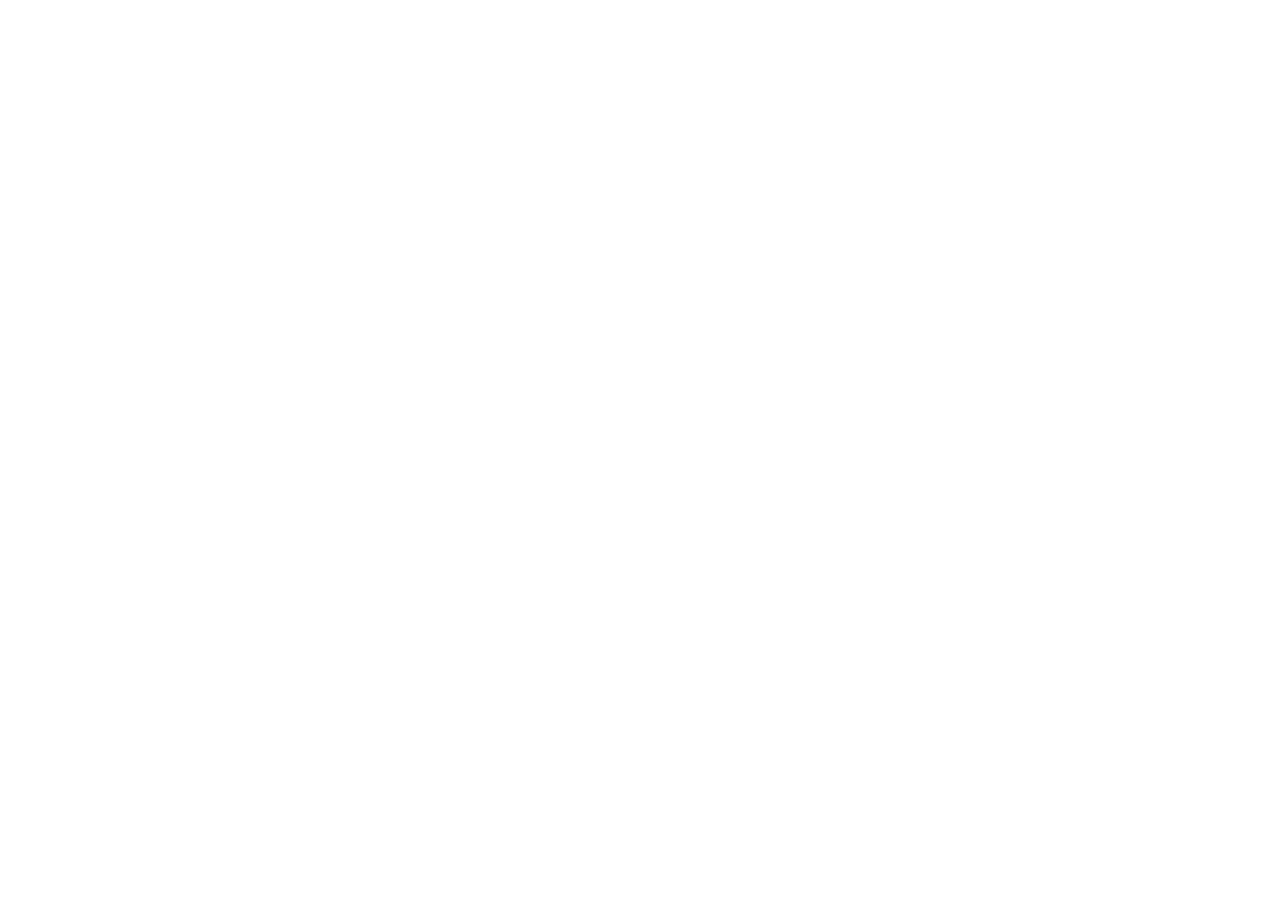
==== index.html @ c4b0c73a "start" ====
<!DOCTYPE html>
<html lang="en">
    <head>
        <meta charset="utf-8">
        <meta name="viewport" content=""width=device-width, initial-scale="1.0">
        <title> christmas list 2024 || Jonathan Robinson</title>
        <link rel ="stylesheet" href="styles.css">
</head>

<body>

</body>
</html>
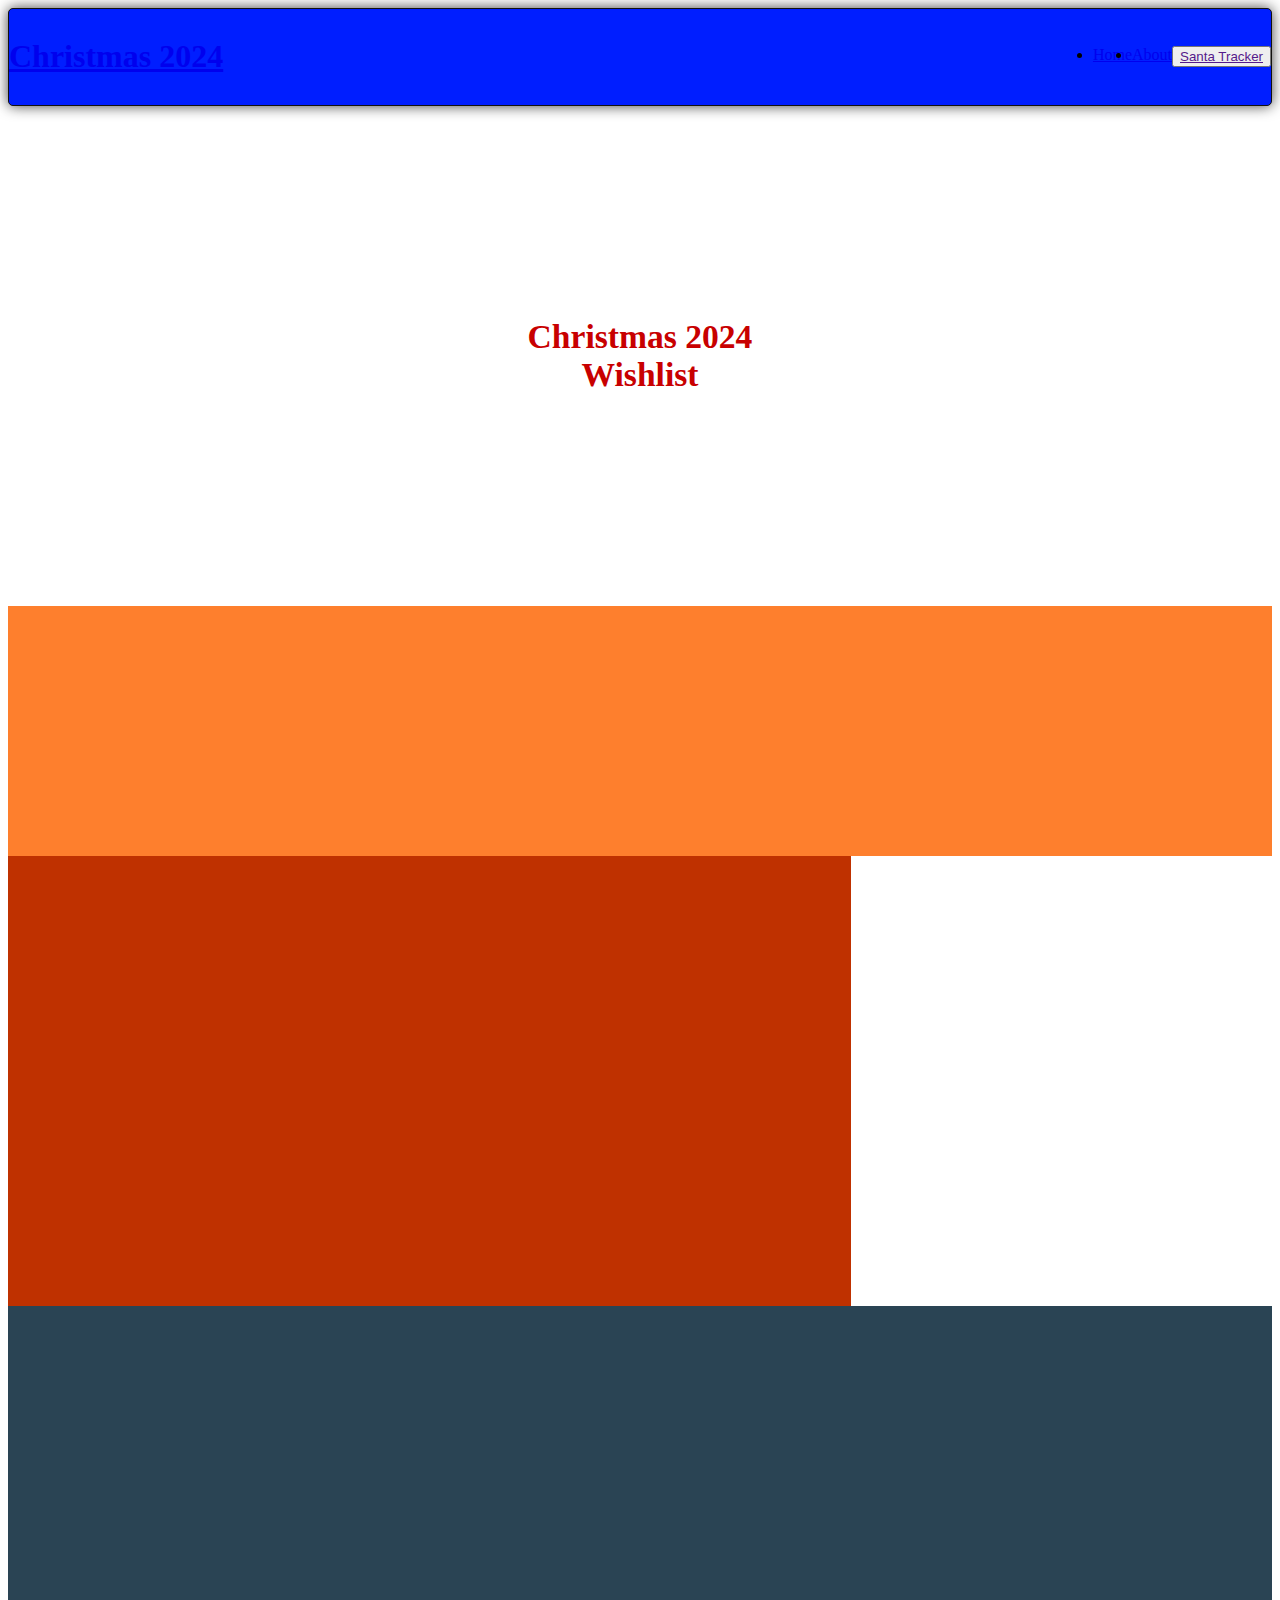
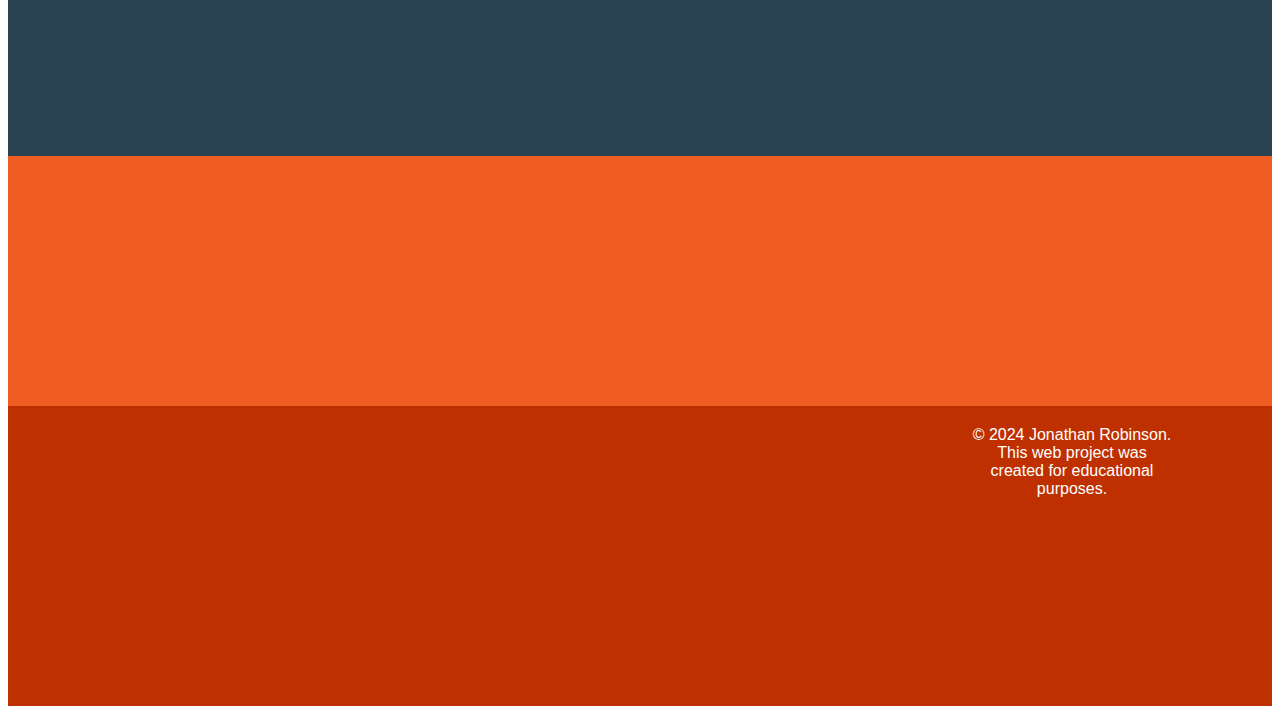
==== commit 4ebc67b9: "implementing code" ====
--- a/index.html
+++ b/index.html
@@ -3,11 +3,46 @@
     <head>
         <meta charset="utf-8">
         <meta name="viewport" content=""width=device-width, initial-scale="1.0">
-        <title> christmas list 2024 || Jonathan Robinson</title>
+        <title> Christmas List 2024 || Jonathan Robinson</title>
         <link rel ="stylesheet" href="styles.css">
-</head>
+    </head>
+    <body>
+    
+        <header class="header">
+            <h1 class="logo"><a href="#">Christmas 2024</a></h1>
+            <nav class="main-nav" id="main-nav">
+                <ul class="main-nav">
+                <li><a href="index.html"> Home</a></li>
+                <li><a href="about.html"> About</a></li>
+                <button><a href=""> Santa Tracker</a></li></button>
+                </ul>
+                </nav>
+        </header>
+       <div id="hero" class="hero">
+        <h2 class="hero-title">
+                Christmas 2024 
+                <br>
+                Wishlist
 
-<body>
-
-</body>
+        </h2>
+        </div>
+        <main class="container">
+            <div class="one"></div>
+            <div class="two">
+                
+            </div>
+            <div class="three"></div>
+            <div class="four">
+            <div class="five">
+            <div class="six"></div>
+            <div class="seven">
+            
+                </div>
+        </main>
+        <footer>
+            <div class="copy">
+                &copy; 2024 Jonathan Robinson. This web project was created for educational purposes.
+            </div>
+        </footer>
+    </body>
 </html>--- a/styles.css
+++ b/styles.css
@@ -0,0 +1,262 @@
+
+.header{
+    padding-top: .5em;
+    padding-bottom: .5em;
+    border: 1px solid #13120f;
+    background-color:#001eff;
+    box-shadow: 0px 0px 14px 0px rgb(0,0,0,0.75);
+    border-radius: 5px;
+}
+#hero{
+    background-image: url(images/2151827517.jpg);
+    background-repeat: no-repeat;
+    background-size: cover;
+    min-height:500px;
+    background-position-y: bottom;
+}
+.hero{
+    display: flex;
+    align-items: center;
+    justify-content: center;
+}
+.hero h2{
+    color:rgb(200, 0, 0);
+    text-align: center;
+
+
+}
+
+
+.two h2,
+.two p {
+    font-family: "Henny Penny", system-ui;
+  font-size:large
+
+}
+
+.block_one {
+    display:flex;
+
+}
+.two{
+    padding:10%
+}
+.four p {
+    color:#bf3100;
+    font-family: "Flavors", serif;
+  font-weight: 400;
+  font-style: normal;
+  font-size:x-large;
+  
+}
+.five p{
+    color:#13120F;
+    font-family: "Jolly Lodger", serif;
+  font-weight: 400;
+  font-style: normal;
+  font-size:xx-large;
+  background-color: #2a4454aa;
+  padding: 1%;
+  
+}
+.seven p{
+    color:#2a4454;
+    font-family: "Nosifer", serif;
+    font-weight: 400;
+    font-style: normal;
+    font-size:large;
+    padding: 1%;
+}
+/*------ Responsive images ------*/
+
+img {
+    width:100%;
+}
+/*------ end Responsive images ------*/
+/*=====================================
+        CSS GRID RULES
+=====================================*/
+.container {
+    display:grid;
+}
+
+
+.one {
+    min-height: 250px;
+    background-color: #FE7F2D;
+}
+
+.two {
+    min-height: 250px;
+    background-color: #bf3100;
+    text-align: center;
+}
+
+.three {
+    min-height: 450px;
+    background-image: url(images/2151827499.jpg);
+    background-repeat: no-repeat;
+    background-size: cover;
+    background-position-x:center ;
+    background-position-y: bottom;
+}
+
+.four {
+    min-height: 250px;
+    background-color: #13120F;
+    text-align: center;
+}
+
+.five {
+    min-height: 250px;
+    background-color: #2a4454ff;
+    background-image: url(images/freestocks-ZArDeAtxj0Q-unsplash.jpg);
+    background-repeat: no-repeat;
+    background-size: cover;
+    background-position-x: center;
+    background-position-y: center;
+    text-align: center;
+}
+
+.six {
+    min-height: 450px;
+    background-image: url(images/2151827618.jpg);
+    background-repeat: no-repeat;
+    background-size: cover;
+    background-position-x:center ;
+    background-position-y: bottom;
+}
+
+.seven {
+    min-height: 250px;
+    background-color: #F05D23;
+    text-align: center;
+}
+
+
+
+/*------ Tablet media Query ------*/
+@media screen and (min-width:769px) {
+.header,
+.main-nav{
+    display: flex;
+}
+.header{
+    flex-direction: column;
+    align-items: center;
+    .header{
+        width:80%;
+        margin: 0 auto;
+        max-width: 1150px;
+    }
+}
+}
+#hero {
+    min-height:500px;
+}
+.hero h2 {
+    font-size:2.1rem;
+}
+.container {
+    grid-template-columns: 1fr 1fr ;
+    grid-auto-rows: minmax(100px, auto);
+}
+.one {
+    grid-column: 1 / 3;
+}
+.two{
+    grid-column: 1/2
+    
+}
+.three{
+    grid-column: 2/3
+    
+     
+}
+.four{
+    grid-column: 1/3
+     
+}
+.five{
+    grid-column: 1/3
+     
+}
+.six{
+    grid-column: 1/2
+     
+     
+}
+.seven{
+    grid-column: 2/3
+    
+     
+}
+/*------ End of tablet media query ------*/
+
+
+/*------ Desktop media query ------*/
+@media screen and (min-width: 1025px){
+    .header{
+        flex-direction: row;
+        justify-content: space-between;
+    }
+}
+.container{
+    grid-template-columns:1fr 1fr 1fr;
+}
+.one {
+    grid-column: 1 / 4;
+}
+.two{
+grid-column: 1/3;
+}
+.three{
+    grid-column: 3/4;
+}
+.four{
+    grid-column: 1/4;
+}
+.five{grid-column: 1/4;
+
+}
+.six{ grid-column: 1/2;
+
+}
+.seven{ grid-column: 2/4;
+
+}
+
+/*------ End desktop media query ------*/
+
+/*------ Large display media query ------*/
+@media screen and (min-width: 1850px){
+    .header{
+        flex-direction: row;
+        justify-content: space-between;
+    }
+}
+/*------ End Large display media query ------*/
+
+footer {
+    margin-top: 0;
+    background-color: #bf3000;
+    font-family: "Nosifer", sans-serif;
+    font-weight: 400;
+    font-style: normal;
+    background-image: url(images/beth-teutschmann-ed5KySP1tfQ-unsplash.jpg);
+    background-repeat: no-repeat;
+    background-size: cover;
+    background-position-x:center;
+    background-position-y:center;
+    color:white;
+    min-height: 300px
+}
+
+.copy{
+    width: 200px;   
+    text-align: center; 
+    float: right;
+    position: relative;
+    top: 20px;
+    right: 100px;
+}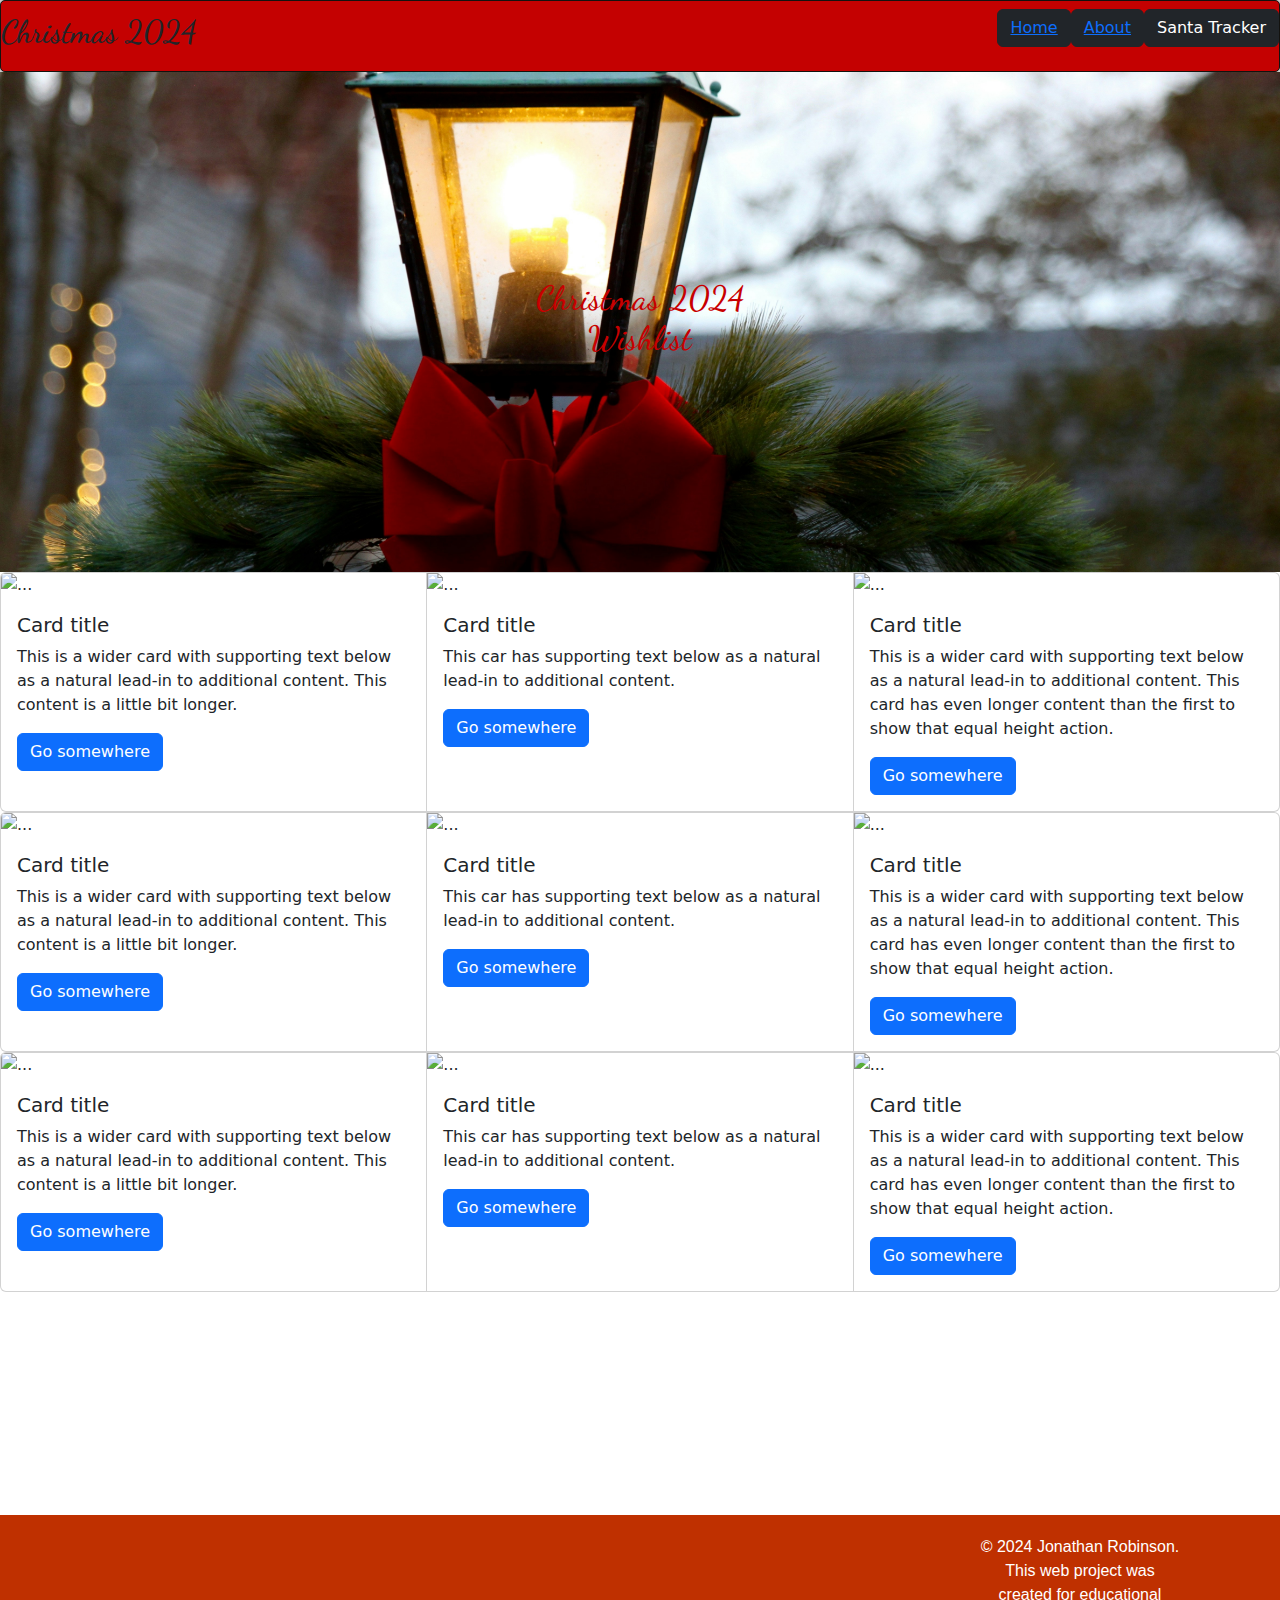
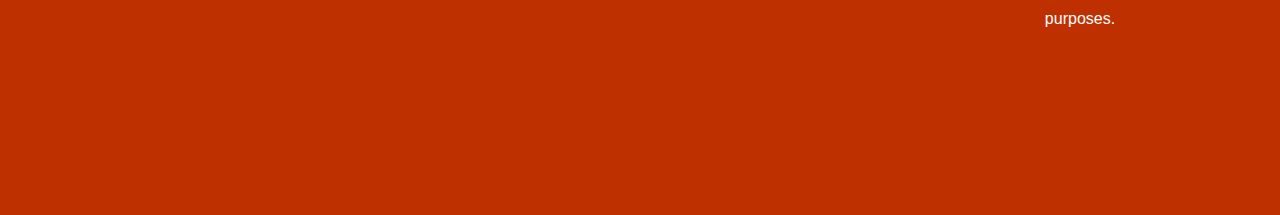
==== commit 5401992d: "CHRISTMAS" ====
--- a/index.html
+++ b/index.html
@@ -3,18 +3,23 @@
     <head>
         <meta charset="utf-8">
         <meta name="viewport" content=""width=device-width, initial-scale="1.0">
+        <!--bootstrap css-->
+        <link href="https://cdn.jsdelivr.net/npm/bootstrap@5.3.3/dist/css/bootstrap.min.css" rel="stylesheet" integrity="sha384-QWTKZyjpPEjISv5WaRU9OFeRpok6YctnYmDr5pNlyT2bRjXh0JMhjY6hW+ALEwIH" crossorigin="anonymous">
+        <!--bootstrap javasript-->
+        <script src="https://cdn.jsdelivr.net/npm/bootstrap@5.3.3/dist/js/bootstrap.bundle.min.js" integrity="sha384-YvpcrYf0tY3lHB60NNkmXc5s9fDVZLESaAA55NDzOxhy9GkcIdslK1eN7N6jIeHz" crossorigin="anonymous"></script>
+        <!--custom CSS-->
+        <link rel="stylesheet" href="styles.css">
         <title> Christmas List 2024 || Jonathan Robinson</title>
         <link rel ="stylesheet" href="styles.css">
     </head>
     <body>
-    
         <header class="header">
-            <h1 class="logo"><a href="#">Christmas 2024</a></h1>
+            <h1 class="logo">Christmas 2024</h1>
             <nav class="main-nav" id="main-nav">
-                <ul class="main-nav">
-                <li><a href="index.html"> Home</a></li>
-                <li><a href="about.html"> About</a></li>
-                <button><a href=""> Santa Tracker</a></li></button>
+                <ul class="main-nav" id="padding">
+                <button class="btn btn-dark"><a href="index.html"> Home</a></button>
+                <button class="btn btn-dark"><a href="about.html"> About</button></a>
+                 <button class="btn btn-dark"> Santa Tracker</button>
                 </ul>
                 </nav>
         </header>
@@ -26,6 +31,84 @@
 
         </h2>
         </div>
+        <div class="card-group">
+            <div class="card">
+              <img src="xmasbellawide.jpg" class="card-img-top" alt="...">
+              <div class="card-body">
+                <h5 class="card-title lobster">Card title</h5>
+                <p class="card-text cinzel">This is a wider card with supporting text below as a natural lead-in to additional content. This content is a little bit longer.</p>
+                <p class="card-text"><small class="text-body-secondary"><a href="items/item4.html" class="btn btn-primary">Go somewhere</a></small></p>
+              </div>
+            </div>
+            <div class="card">
+              <img src="xmasbellawide.jpg" class="card-img-top" alt="...">
+              <div class="card-body">
+                <h5 class="card-title lobster">Card title</h5>
+                <p class="card-text cinzel">This car has supporting text below as a natural lead-in to additional content.</p>
+                <p class="card-text"><small class="text-body-secondary"><a href="items/item5.html" class="btn btn-primary">Go somewhere</a></small></p>
+              </div>
+            </div>
+            <div class="card">
+              <img src="xmasbellawide.jpg" class="card-img-top" alt="...">
+              <div class="card-body">
+                <h5 class="card-title lobster">Card title</h5>
+                <p class="card-text cinzel">This is a wider card with supporting text below as a natural lead-in to additional content. This card has even longer content than the first to show that equal height action.</p>
+                <p class="card-text"><small class="text-body-secondary"><a href="items/item6.html" class="btn btn-primary">Go somewhere</a></small></p>
+              </div>
+            </div>
+          </div>
+          <div class="card-group">
+            <div class="card">
+              <img src="xmasbellawide.jpg" class="card-img-top" alt="...">
+              <div class="card-body">
+                <h5 class="card-title lobster">Card title</h5>
+                <p class="card-text cinzel">This is a wider card with supporting text below as a natural lead-in to additional content. This content is a little bit longer.</p>
+                <p class="card-text"><small class="text-body-secondary"><a href="items/item4.html" class="btn btn-primary">Go somewhere</a></small></p>
+              </div>
+            </div>
+            <div class="card">
+              <img src="xmasbellawide.jpg" class="card-img-top" alt="...">
+              <div class="card-body">
+                <h5 class="card-title lobster">Card title</h5>
+                <p class="card-text cinzel">This car has supporting text below as a natural lead-in to additional content.</p>
+                <p class="card-text"><small class="text-body-secondary"><a href="items/item5.html" class="btn btn-primary">Go somewhere</a></small></p>
+              </div>
+            </div>
+            <div class="card">
+              <img src="xmasbellawide.jpg" class="card-img-top" alt="...">
+              <div class="card-body">
+                <h5 class="card-title lobster">Card title</h5>
+                <p class="card-text cinzel">This is a wider card with supporting text below as a natural lead-in to additional content. This card has even longer content than the first to show that equal height action.</p>
+                <p class="card-text"><small class="text-body-secondary"><a href="items/item6.html" class="btn btn-primary">Go somewhere</a></small></p>
+              </div>
+            </div>
+          </div>
+          <div class="card-group">
+            <div class="card">
+              <img src="xmasbellawide.jpg" class="card-img-top" alt="...">
+              <div class="card-body">
+                <h5 class="card-title lobster">Card title</h5>
+                <p class="card-text cinzel">This is a wider card with supporting text below as a natural lead-in to additional content. This content is a little bit longer.</p>
+                <p class="card-text"><small class="text-body-secondary"><a href="items/item4.html" class="btn btn-primary">Go somewhere</a></small></p>
+              </div>
+            </div>
+            <div class="card">
+              <img src="xmasbellawide.jpg" class="card-img-top" alt="...">
+              <div class="card-body">
+                <h5 class="card-title lobster">Card title</h5>
+                <p class="card-text cinzel">This car has supporting text below as a natural lead-in to additional content.</p>
+                <p class="card-text"><small class="text-body-secondary"><a href="items/item5.html" class="btn btn-primary">Go somewhere</a></small></p>
+              </div>
+            </div>
+            <div class="card">
+              <img src="xmasbellawide.jpg" class="card-img-top" alt="...">
+              <div class="card-body">
+                <h5 class="card-title lobster">Card title</h5>
+                <p class="card-text cinzel">This is a wider card with supporting text below as a natural lead-in to additional content. This card has even longer content than the first to show that equal height action.</p>
+                <p class="card-text"><small class="text-body-secondary"><a href="items/item6.html" class="btn btn-primary">Go somewhere</a></small></p>
+              </div>
+            </div>
+          </div>
         <main class="container">
             <div class="one"></div>
             <div class="two">
@@ -43,6 +126,7 @@
             <div class="copy">
                 &copy; 2024 Jonathan Robinson. This web project was created for educational purposes.
             </div>
+            
         </footer>
     </body>
 </html>--- a/styles.css
+++ b/styles.css
@@ -1,18 +1,28 @@
+@import url('https://fonts.googleapis.com/css2?family=Dancing+Script:wght@500&display=swap');
 
+/******** fonts ********/ 
+.logo{
+    font-family: "Dancing Script", cursive;
+  font-optical-sizing: auto;
+  font-weight: 500;
+  font-style: normal;
+  font-size: xx-large;
+}
 .header{
     padding-top: .5em;
     padding-bottom: .5em;
     border: 1px solid #13120f;
-    background-color:#001eff;
+    background-color:#c40101;
     box-shadow: 0px 0px 14px 0px rgb(0,0,0,0.75);
     border-radius: 5px;
 }
 #hero{
-    background-image: url(images/2151827517.jpg);
+    background-image: url(images/josh-harrison-jY_fTS7ZE98-unsplash.jpg);
     background-repeat: no-repeat;
     background-size: cover;
     min-height:500px;
-    background-position-y: bottom;
+    background-position-y: center;
+    background-position-x: center;
 }
 .hero{
     display: flex;
@@ -23,7 +33,16 @@
     color:rgb(200, 0, 0);
     text-align: center;
 
-
+button{
+    padding:200px;
+}
+}
+.hero-title {
+    font-family: "Dancing Script", cursive;
+  font-optical-sizing: auto;
+  font-weight: 500;
+  font-style: normal;
+  font-size: larger;
 }
 
 
@@ -76,62 +95,6 @@
 /*=====================================
         CSS GRID RULES
 =====================================*/
-.container {
-    display:grid;
-}
-
-
-.one {
-    min-height: 250px;
-    background-color: #FE7F2D;
-}
-
-.two {
-    min-height: 250px;
-    background-color: #bf3100;
-    text-align: center;
-}
-
-.three {
-    min-height: 450px;
-    background-image: url(images/2151827499.jpg);
-    background-repeat: no-repeat;
-    background-size: cover;
-    background-position-x:center ;
-    background-position-y: bottom;
-}
-
-.four {
-    min-height: 250px;
-    background-color: #13120F;
-    text-align: center;
-}
-
-.five {
-    min-height: 250px;
-    background-color: #2a4454ff;
-    background-image: url(images/freestocks-ZArDeAtxj0Q-unsplash.jpg);
-    background-repeat: no-repeat;
-    background-size: cover;
-    background-position-x: center;
-    background-position-y: center;
-    text-align: center;
-}
-
-.six {
-    min-height: 450px;
-    background-image: url(images/2151827618.jpg);
-    background-repeat: no-repeat;
-    background-size: cover;
-    background-position-x:center ;
-    background-position-y: bottom;
-}
-
-.seven {
-    min-height: 250px;
-    background-color: #F05D23;
-    text-align: center;
-}
 
 
 
@@ -161,36 +124,7 @@
     grid-template-columns: 1fr 1fr ;
     grid-auto-rows: minmax(100px, auto);
 }
-.one {
-    grid-column: 1 / 3;
-}
-.two{
-    grid-column: 1/2
-    
-}
-.three{
-    grid-column: 2/3
-    
-     
-}
-.four{
-    grid-column: 1/3
-     
-}
-.five{
-    grid-column: 1/3
-     
-}
-.six{
-    grid-column: 1/2
-     
-     
-}
-.seven{
-    grid-column: 2/3
-    
-     
-}
+
 /*------ End of tablet media query ------*/
 
 
@@ -203,27 +137,6 @@
 }
 .container{
     grid-template-columns:1fr 1fr 1fr;
-}
-.one {
-    grid-column: 1 / 4;
-}
-.two{
-grid-column: 1/3;
-}
-.three{
-    grid-column: 3/4;
-}
-.four{
-    grid-column: 1/4;
-}
-.five{grid-column: 1/4;
-
-}
-.six{ grid-column: 1/2;
-
-}
-.seven{ grid-column: 2/4;
-
 }
 
 /*------ End desktop media query ------*/
--- a/styles.css
+++ b/styles.css
@@ -1,18 +1,28 @@
+@import url('https://fonts.googleapis.com/css2?family=Dancing+Script:wght@500&display=swap');
 
+/******** fonts ********/ 
+.logo{
+    font-family: "Dancing Script", cursive;
+  font-optical-sizing: auto;
+  font-weight: 500;
+  font-style: normal;
+  font-size: xx-large;
+}
 .header{
     padding-top: .5em;
     padding-bottom: .5em;
     border: 1px solid #13120f;
-    background-color:#001eff;
+    background-color:#c40101;
     box-shadow: 0px 0px 14px 0px rgb(0,0,0,0.75);
     border-radius: 5px;
 }
 #hero{
-    background-image: url(images/2151827517.jpg);
+    background-image: url(images/josh-harrison-jY_fTS7ZE98-unsplash.jpg);
     background-repeat: no-repeat;
     background-size: cover;
     min-height:500px;
-    background-position-y: bottom;
+    background-position-y: center;
+    background-position-x: center;
 }
 .hero{
     display: flex;
@@ -23,7 +33,16 @@
     color:rgb(200, 0, 0);
     text-align: center;
 
-
+button{
+    padding:200px;
+}
+}
+.hero-title {
+    font-family: "Dancing Script", cursive;
+  font-optical-sizing: auto;
+  font-weight: 500;
+  font-style: normal;
+  font-size: larger;
 }
 
 
@@ -76,62 +95,6 @@
 /*=====================================
         CSS GRID RULES
 =====================================*/
-.container {
-    display:grid;
-}
-
-
-.one {
-    min-height: 250px;
-    background-color: #FE7F2D;
-}
-
-.two {
-    min-height: 250px;
-    background-color: #bf3100;
-    text-align: center;
-}
-
-.three {
-    min-height: 450px;
-    background-image: url(images/2151827499.jpg);
-    background-repeat: no-repeat;
-    background-size: cover;
-    background-position-x:center ;
-    background-position-y: bottom;
-}
-
-.four {
-    min-height: 250px;
-    background-color: #13120F;
-    text-align: center;
-}
-
-.five {
-    min-height: 250px;
-    background-color: #2a4454ff;
-    background-image: url(images/freestocks-ZArDeAtxj0Q-unsplash.jpg);
-    background-repeat: no-repeat;
-    background-size: cover;
-    background-position-x: center;
-    background-position-y: center;
-    text-align: center;
-}
-
-.six {
-    min-height: 450px;
-    background-image: url(images/2151827618.jpg);
-    background-repeat: no-repeat;
-    background-size: cover;
-    background-position-x:center ;
-    background-position-y: bottom;
-}
-
-.seven {
-    min-height: 250px;
-    background-color: #F05D23;
-    text-align: center;
-}
 
 
 
@@ -161,36 +124,7 @@
     grid-template-columns: 1fr 1fr ;
     grid-auto-rows: minmax(100px, auto);
 }
-.one {
-    grid-column: 1 / 3;
-}
-.two{
-    grid-column: 1/2
-    
-}
-.three{
-    grid-column: 2/3
-    
-     
-}
-.four{
-    grid-column: 1/3
-     
-}
-.five{
-    grid-column: 1/3
-     
-}
-.six{
-    grid-column: 1/2
-     
-     
-}
-.seven{
-    grid-column: 2/3
-    
-     
-}
+
 /*------ End of tablet media query ------*/
 
 
@@ -203,27 +137,6 @@
 }
 .container{
     grid-template-columns:1fr 1fr 1fr;
-}
-.one {
-    grid-column: 1 / 4;
-}
-.two{
-grid-column: 1/3;
-}
-.three{
-    grid-column: 3/4;
-}
-.four{
-    grid-column: 1/4;
-}
-.five{grid-column: 1/4;
-
-}
-.six{ grid-column: 1/2;
-
-}
-.seven{ grid-column: 2/4;
-
 }
 
 /*------ End desktop media query ------*/
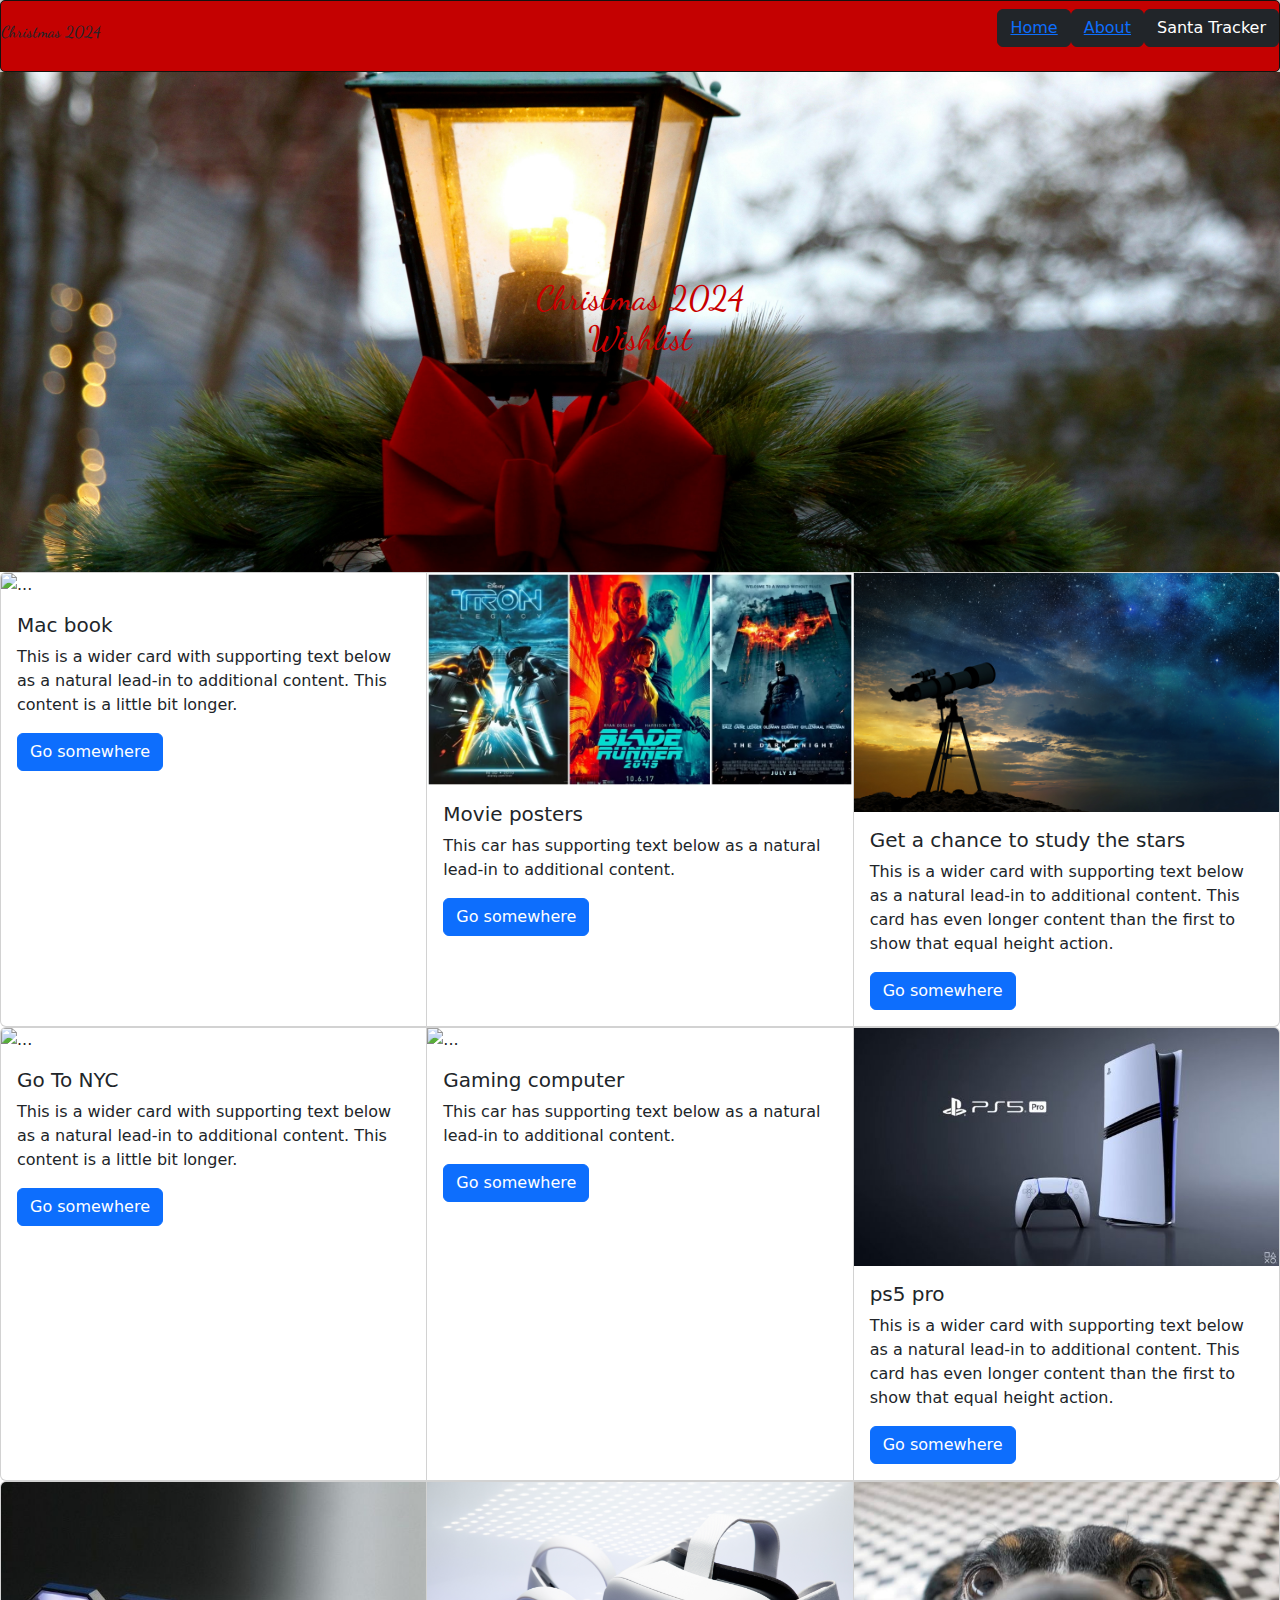
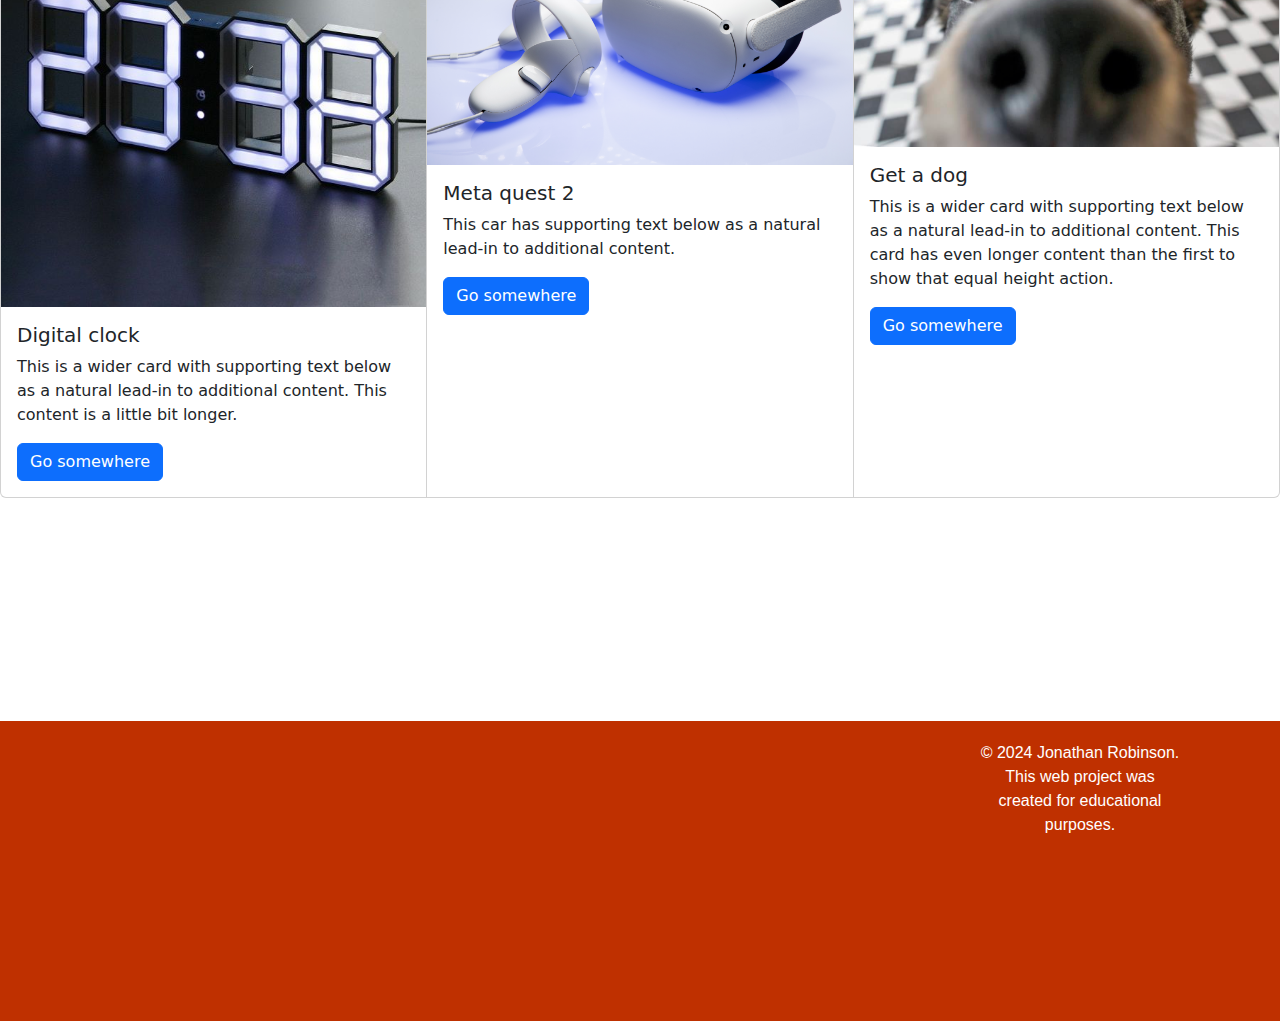
==== commit 4eaffa52: "pics" ====
--- a/index.html
+++ b/index.html
@@ -35,23 +35,23 @@
             <div class="card">
               <img src="xmasbellawide.jpg" class="card-img-top" alt="...">
               <div class="card-body">
-                <h5 class="card-title lobster">Card title</h5>
+                <h5 class="card-title lobster">Mac book</h5>
                 <p class="card-text cinzel">This is a wider card with supporting text below as a natural lead-in to additional content. This content is a little bit longer.</p>
                 <p class="card-text"><small class="text-body-secondary"><a href="items/item4.html" class="btn btn-primary">Go somewhere</a></small></p>
               </div>
             </div>
             <div class="card">
-              <img src="xmasbellawide.jpg" class="card-img-top" alt="...">
+              <img src="images/8-Blue-and-Orange-Movie-Posters.avif" class="card-img-top" alt="...">
               <div class="card-body">
-                <h5 class="card-title lobster">Card title</h5>
+                <h5 class="card-title lobster">Movie posters</h5>
                 <p class="card-text cinzel">This car has supporting text below as a natural lead-in to additional content.</p>
                 <p class="card-text"><small class="text-body-secondary"><a href="items/item5.html" class="btn btn-primary">Go somewhere</a></small></p>
               </div>
             </div>
             <div class="card">
-              <img src="xmasbellawide.jpg" class="card-img-top" alt="...">
+              <img src="images/ground-based-telescope.png" class="card-img-top" alt="...">
               <div class="card-body">
-                <h5 class="card-title lobster">Card title</h5>
+                <h5 class="card-title lobster">Get a chance to study the stars</h5>
                 <p class="card-text cinzel">This is a wider card with supporting text below as a natural lead-in to additional content. This card has even longer content than the first to show that equal height action.</p>
                 <p class="card-text"><small class="text-body-secondary"><a href="items/item6.html" class="btn btn-primary">Go somewhere</a></small></p>
               </div>
@@ -61,7 +61,7 @@
             <div class="card">
               <img src="xmasbellawide.jpg" class="card-img-top" alt="...">
               <div class="card-body">
-                <h5 class="card-title lobster">Card title</h5>
+                <h5 class="card-title lobster">Go To NYC</h5>
                 <p class="card-text cinzel">This is a wider card with supporting text below as a natural lead-in to additional content. This content is a little bit longer.</p>
                 <p class="card-text"><small class="text-body-secondary"><a href="items/item4.html" class="btn btn-primary">Go somewhere</a></small></p>
               </div>
@@ -69,15 +69,15 @@
             <div class="card">
               <img src="xmasbellawide.jpg" class="card-img-top" alt="...">
               <div class="card-body">
-                <h5 class="card-title lobster">Card title</h5>
+                <h5 class="card-title lobster">Gaming computer</h5>
                 <p class="card-text cinzel">This car has supporting text below as a natural lead-in to additional content.</p>
                 <p class="card-text"><small class="text-body-secondary"><a href="items/item5.html" class="btn btn-primary">Go somewhere</a></small></p>
               </div>
             </div>
             <div class="card">
-              <img src="xmasbellawide.jpg" class="card-img-top" alt="...">
+              <img src="images/playstation5pro_4338993.jpg" class="card-img-top" alt="...">
               <div class="card-body">
-                <h5 class="card-title lobster">Card title</h5>
+                <h5 class="card-title lobster">ps5 pro</h5>
                 <p class="card-text cinzel">This is a wider card with supporting text below as a natural lead-in to additional content. This card has even longer content than the first to show that equal height action.</p>
                 <p class="card-text"><small class="text-body-secondary"><a href="items/item6.html" class="btn btn-primary">Go somewhere</a></small></p>
               </div>
@@ -85,25 +85,25 @@
           </div>
           <div class="card-group">
             <div class="card">
-              <img src="xmasbellawide.jpg" class="card-img-top" alt="...">
+              <img src="images/ce69d1d0ba348318a512e2fccb8c7d8e.jpg" class="card-img-top" alt="...">
               <div class="card-body">
-                <h5 class="card-title lobster">Card title</h5>
+                <h5 class="card-title lobster">Digital clock</h5>
                 <p class="card-text cinzel">This is a wider card with supporting text below as a natural lead-in to additional content. This content is a little bit longer.</p>
                 <p class="card-text"><small class="text-body-secondary"><a href="items/item4.html" class="btn btn-primary">Go somewhere</a></small></p>
               </div>
             </div>
             <div class="card">
-              <img src="xmasbellawide.jpg" class="card-img-top" alt="...">
+              <img src="images/hcWa2MEHXzX6JDqjxdCQda.jpg">
               <div class="card-body">
-                <h5 class="card-title lobster">Card title</h5>
+                <h5 class="card-title lobster">Meta quest 2</h5>
                 <p class="card-text cinzel">This car has supporting text below as a natural lead-in to additional content.</p>
                 <p class="card-text"><small class="text-body-secondary"><a href="items/item5.html" class="btn btn-primary">Go somewhere</a></small></p>
               </div>
             </div>
             <div class="card">
-              <img src="xmasbellawide.jpg" class="card-img-top" alt="...">
+              <img src="images/iStock-836716796-1024x639.jpg" class="card-img-top" alt="...">
               <div class="card-body">
-                <h5 class="card-title lobster">Card title</h5>
+                <h5 class="card-title lobster">Get a dog</h5>
                 <p class="card-text cinzel">This is a wider card with supporting text below as a natural lead-in to additional content. This card has even longer content than the first to show that equal height action.</p>
                 <p class="card-text"><small class="text-body-secondary"><a href="items/item6.html" class="btn btn-primary">Go somewhere</a></small></p>
               </div>
--- a/styles.css
+++ b/styles.css
@@ -6,7 +6,8 @@
   font-optical-sizing: auto;
   font-weight: 500;
   font-style: normal;
-  font-size: xx-large;
+  font-size :100%;
+  
 }
 .header{
     padding-top: .5em;
--- a/styles.css
+++ b/styles.css
@@ -6,7 +6,8 @@
   font-optical-sizing: auto;
   font-weight: 500;
   font-style: normal;
-  font-size: xx-large;
+  font-size :100%;
+  
 }
 .header{
     padding-top: .5em;
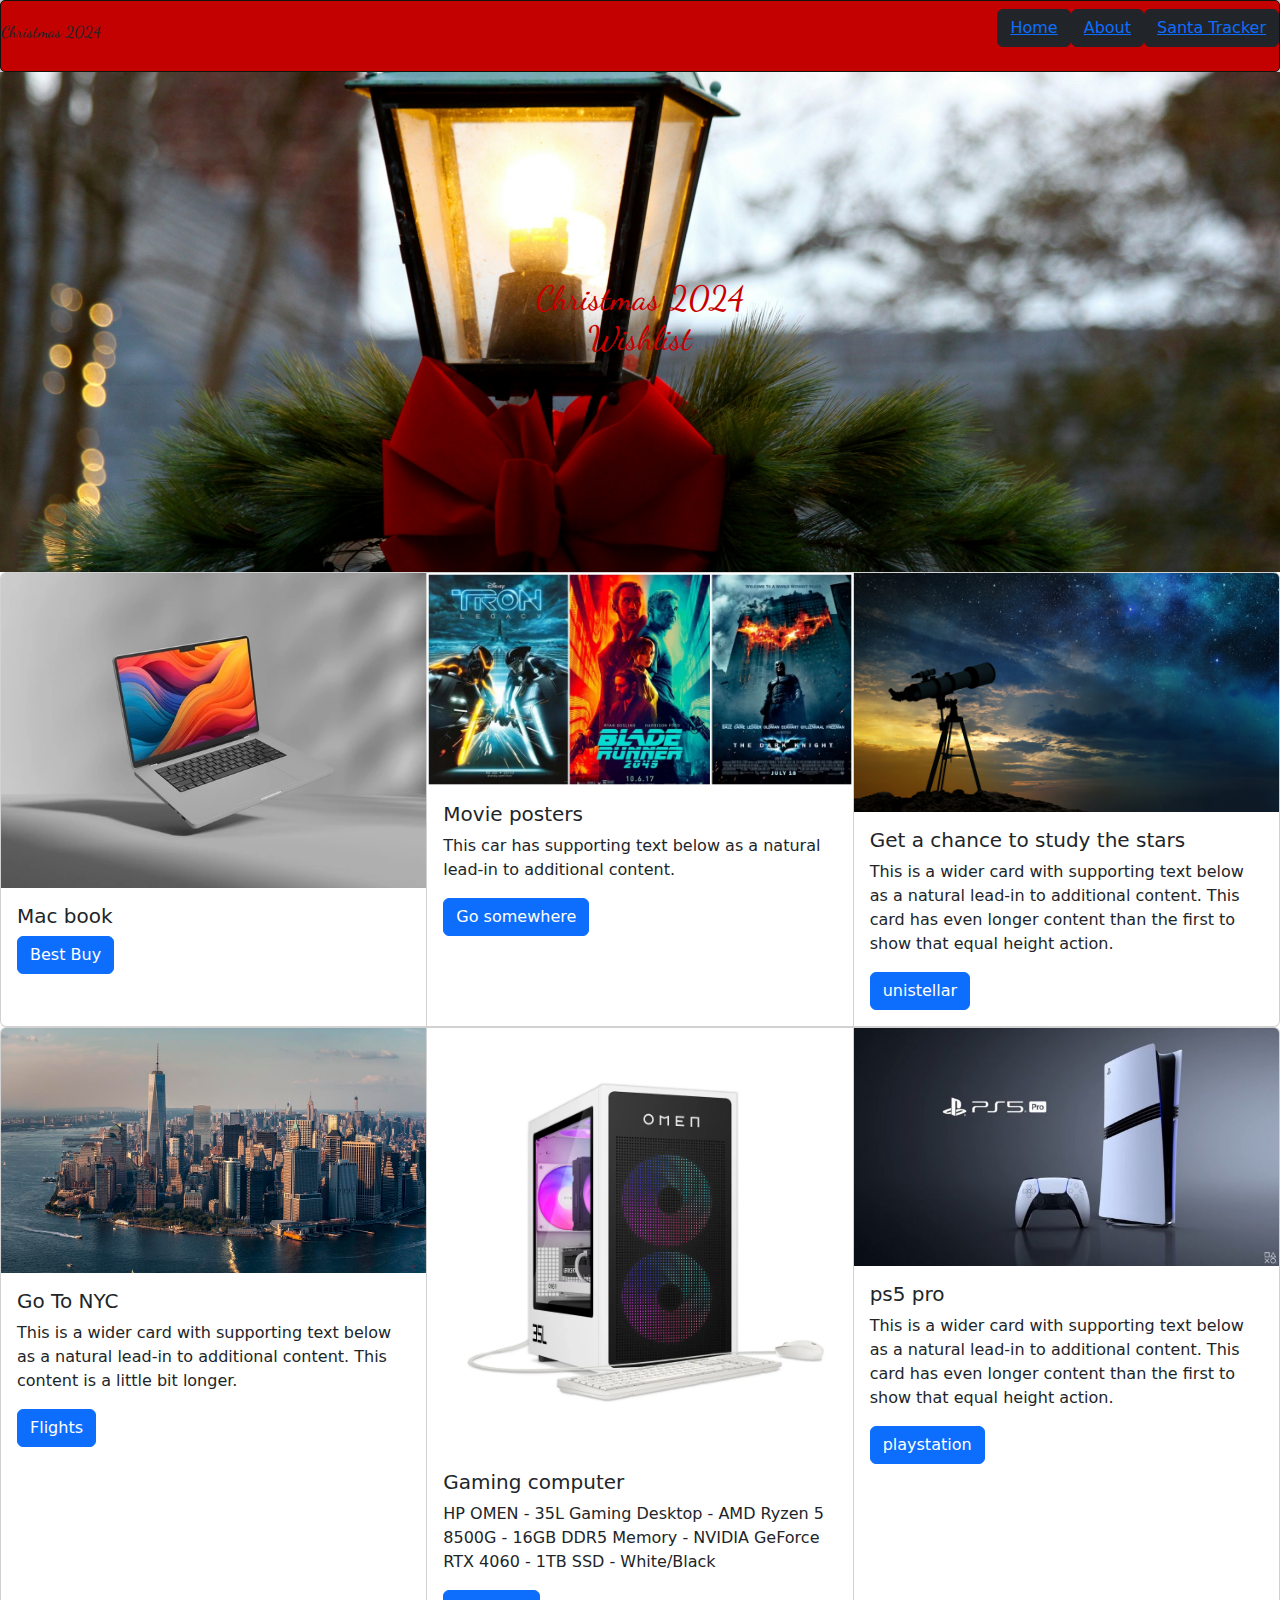
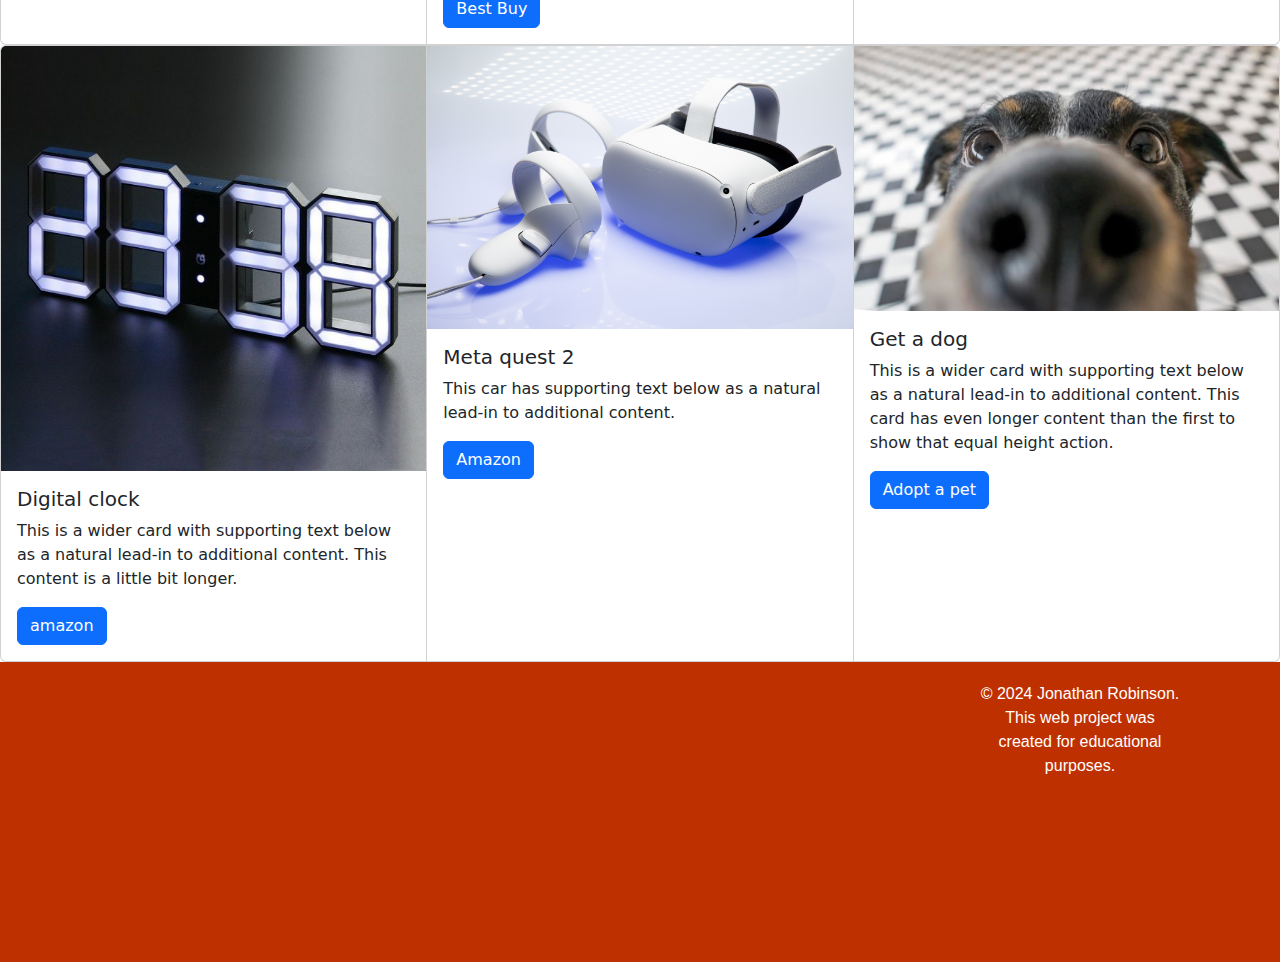
==== commit fcead488: "closer to finish" ====
--- a/index.html
+++ b/index.html
@@ -19,7 +19,7 @@
                 <ul class="main-nav" id="padding">
                 <button class="btn btn-dark"><a href="index.html"> Home</a></button>
                 <button class="btn btn-dark"><a href="about.html"> About</button></a>
-                 <button class="btn btn-dark"> Santa Tracker</button>
+                 <button class="btn btn-dark"> <a href="https://santatracker.google.com/"> Santa Tracker</a></button>
                 </ul>
                 </nav>
         </header>
@@ -33,11 +33,11 @@
         </div>
         <div class="card-group">
             <div class="card">
-              <img src="xmasbellawide.jpg" class="card-img-top" alt="...">
+              <img src="images/macbook-pro-2023-m2-chip-600nw-2328203513.webp" class="card-img-top" alt="...">
               <div class="card-body">
                 <h5 class="card-title lobster">Mac book</h5>
-                <p class="card-text cinzel">This is a wider card with supporting text below as a natural lead-in to additional content. This content is a little bit longer.</p>
-                <p class="card-text"><small class="text-body-secondary"><a href="items/item4.html" class="btn btn-primary">Go somewhere</a></small></p>
+                
+                <p class="card-text"><small class="text-body-secondary"><a href="item1.html" class="btn btn-primary">Best Buy</a></small></p>
               </div>
             </div>
             <div class="card">
@@ -45,7 +45,7 @@
               <div class="card-body">
                 <h5 class="card-title lobster">Movie posters</h5>
                 <p class="card-text cinzel">This car has supporting text below as a natural lead-in to additional content.</p>
-                <p class="card-text"><small class="text-body-secondary"><a href="items/item5.html" class="btn btn-primary">Go somewhere</a></small></p>
+                <p class="card-text"><small class="text-body-secondary"><a href="item2.html" class="btn btn-primary">Go somewhere</a></small></p>
               </div>
             </div>
             <div class="card">
@@ -53,25 +53,25 @@
               <div class="card-body">
                 <h5 class="card-title lobster">Get a chance to study the stars</h5>
                 <p class="card-text cinzel">This is a wider card with supporting text below as a natural lead-in to additional content. This card has even longer content than the first to show that equal height action.</p>
-                <p class="card-text"><small class="text-body-secondary"><a href="items/item6.html" class="btn btn-primary">Go somewhere</a></small></p>
+                <p class="card-text"><small class="text-body-secondary"><a href="https://shop.unistellar.com/products/odyssey?variant=40831246958615&country=US&currency=USD&utm_medium=product_sync&utm_source=google&utm_content=sag_organic&utm_campaign=sag_organic&srsltid=AfmBOooUDcrrplaTpQf9JM_EV0PS2r4BWCfKsVhfscsV9CYxQGt49AVtJ2E" target="_blank" class="btn btn-primary">unistellar</a></small></p>
               </div>
             </div>
           </div>
           <div class="card-group">
             <div class="card">
-              <img src="xmasbellawide.jpg" class="card-img-top" alt="...">
+              <img src="images/1140-nyc-skyline.jpg" class="card-img-top" alt="...">
               <div class="card-body">
                 <h5 class="card-title lobster">Go To NYC</h5>
                 <p class="card-text cinzel">This is a wider card with supporting text below as a natural lead-in to additional content. This content is a little bit longer.</p>
-                <p class="card-text"><small class="text-body-secondary"><a href="items/item4.html" class="btn btn-primary">Go somewhere</a></small></p>
+                <p class="card-text"><small class="text-body-secondary"><a href="https://www.expedia.com/Flights-Search?flight-type=on&mode=search&trip=roundtrip&leg1=from%3AMassena%20%28MSS%20-%20Massena%20Intl.%29%2Cto%3ANew%20York%2C%20New%20York%2C%20United%20States%20of%20America%2Cdeparture%3A12%2F24%2F2024TANYT&options=cabinclass%3Aeconomy&leg2=from%3ANew%20York%2C%20New%20York%2C%20United%20States%20of%20America%2Cto%3AMassena%20%28MSS%20-%20Massena%20Intl.%29%2Cdeparture%3A12%2F31%2F2024TANYT&passengers=children%3A0%2Cadults%3A1%2Cseniors%3A0%2Cinfantinlap%3AY&fromDate=12%2F24%2F2024&toDate=12%2F31%2F2024&startDate=2024-12-24&endDate=2024-12-31&pwaDialog=FLIGHTS_DETAILS_AND_FARES-index-1-leg-0-fsr" target="_blank" class="btn btn-primary">Flights</a></small></p>
               </div>
             </div>
             <div class="card">
-              <img src="xmasbellawide.jpg" class="card-img-top" alt="...">
+              <img src="images/7d0ab873-851c-4c64-94a8-eec4d5751a8f.webp" class="card-img-top" alt="...">
               <div class="card-body">
                 <h5 class="card-title lobster">Gaming computer</h5>
-                <p class="card-text cinzel">This car has supporting text below as a natural lead-in to additional content.</p>
-                <p class="card-text"><small class="text-body-secondary"><a href="items/item5.html" class="btn btn-primary">Go somewhere</a></small></p>
+                <p class="card-text cinzel">HP OMEN - 35L Gaming Desktop - AMD Ryzen 5 8500G - 16GB DDR5 Memory - NVIDIA GeForce RTX 4060 - 1TB SSD - White/Black</p>
+                <p class="card-text"><small class="text-body-secondary"><a href="https://www.bestbuy.com/site/hp-omen-35l-gaming-desktop-amd-ryzen-5-8500g-16gb-ddr5-memory-nvidia-geforce-rtx-4060-1tb-ssd-white-black/6589126.p?skuId=6589126" target="_blank" class="btn btn-primary">Best Buy</a></small></p>
               </div>
             </div>
             <div class="card">
@@ -79,7 +79,7 @@
               <div class="card-body">
                 <h5 class="card-title lobster">ps5 pro</h5>
                 <p class="card-text cinzel">This is a wider card with supporting text below as a natural lead-in to additional content. This card has even longer content than the first to show that equal height action.</p>
-                <p class="card-text"><small class="text-body-secondary"><a href="items/item6.html" class="btn btn-primary">Go somewhere</a></small></p>
+                <p class="card-text"><small class="text-body-secondary"><a href="https://www.playstation.com/en-us/ps5/ps5-pro/" target="_blank" class="btn btn-primary">playstation</a></small></p>
               </div>
             </div>
           </div>
@@ -89,7 +89,7 @@
               <div class="card-body">
                 <h5 class="card-title lobster">Digital clock</h5>
                 <p class="card-text cinzel">This is a wider card with supporting text below as a natural lead-in to additional content. This content is a little bit longer.</p>
-                <p class="card-text"><small class="text-body-secondary"><a href="items/item4.html" class="btn btn-primary">Go somewhere</a></small></p>
+                <p class="card-text"><small class="text-body-secondary"><a href="https://www.amazon.com/digital-clock/s?k=digital+clock" target="_blank" class="btn btn-primary">amazon</a></small></p>
               </div>
             </div>
             <div class="card">
@@ -97,7 +97,7 @@
               <div class="card-body">
                 <h5 class="card-title lobster">Meta quest 2</h5>
                 <p class="card-text cinzel">This car has supporting text below as a natural lead-in to additional content.</p>
-                <p class="card-text"><small class="text-body-secondary"><a href="items/item5.html" class="btn btn-primary">Go somewhere</a></small></p>
+                <p class="card-text"><small class="text-body-secondary"><a href="https://www.amazon.com/Oculus-Quest-Advanced-All-One-Virtual/dp/B099VMT8VZ?th=1" target="_blank" class="btn btn-primary">Amazon</a></small></p>
               </div>
             </div>
             <div class="card">
@@ -105,22 +105,10 @@
               <div class="card-body">
                 <h5 class="card-title lobster">Get a dog</h5>
                 <p class="card-text cinzel">This is a wider card with supporting text below as a natural lead-in to additional content. This card has even longer content than the first to show that equal height action.</p>
-                <p class="card-text"><small class="text-body-secondary"><a href="items/item6.html" class="btn btn-primary">Go somewhere</a></small></p>
+                <p class="card-text"><small class="text-body-secondary"><a href="https://potsdamhumanesociety.org/adopt-a-pet/" target="_blank" class="btn btn-primary">Adopt a pet</a></small></p>
               </div>
             </div>
           </div>
-        <main class="container">
-            <div class="one"></div>
-            <div class="two">
-                
-            </div>
-            <div class="three"></div>
-            <div class="four">
-            <div class="five">
-            <div class="six"></div>
-            <div class="seven">
-            
-                </div>
         </main>
         <footer>
             <div class="copy">
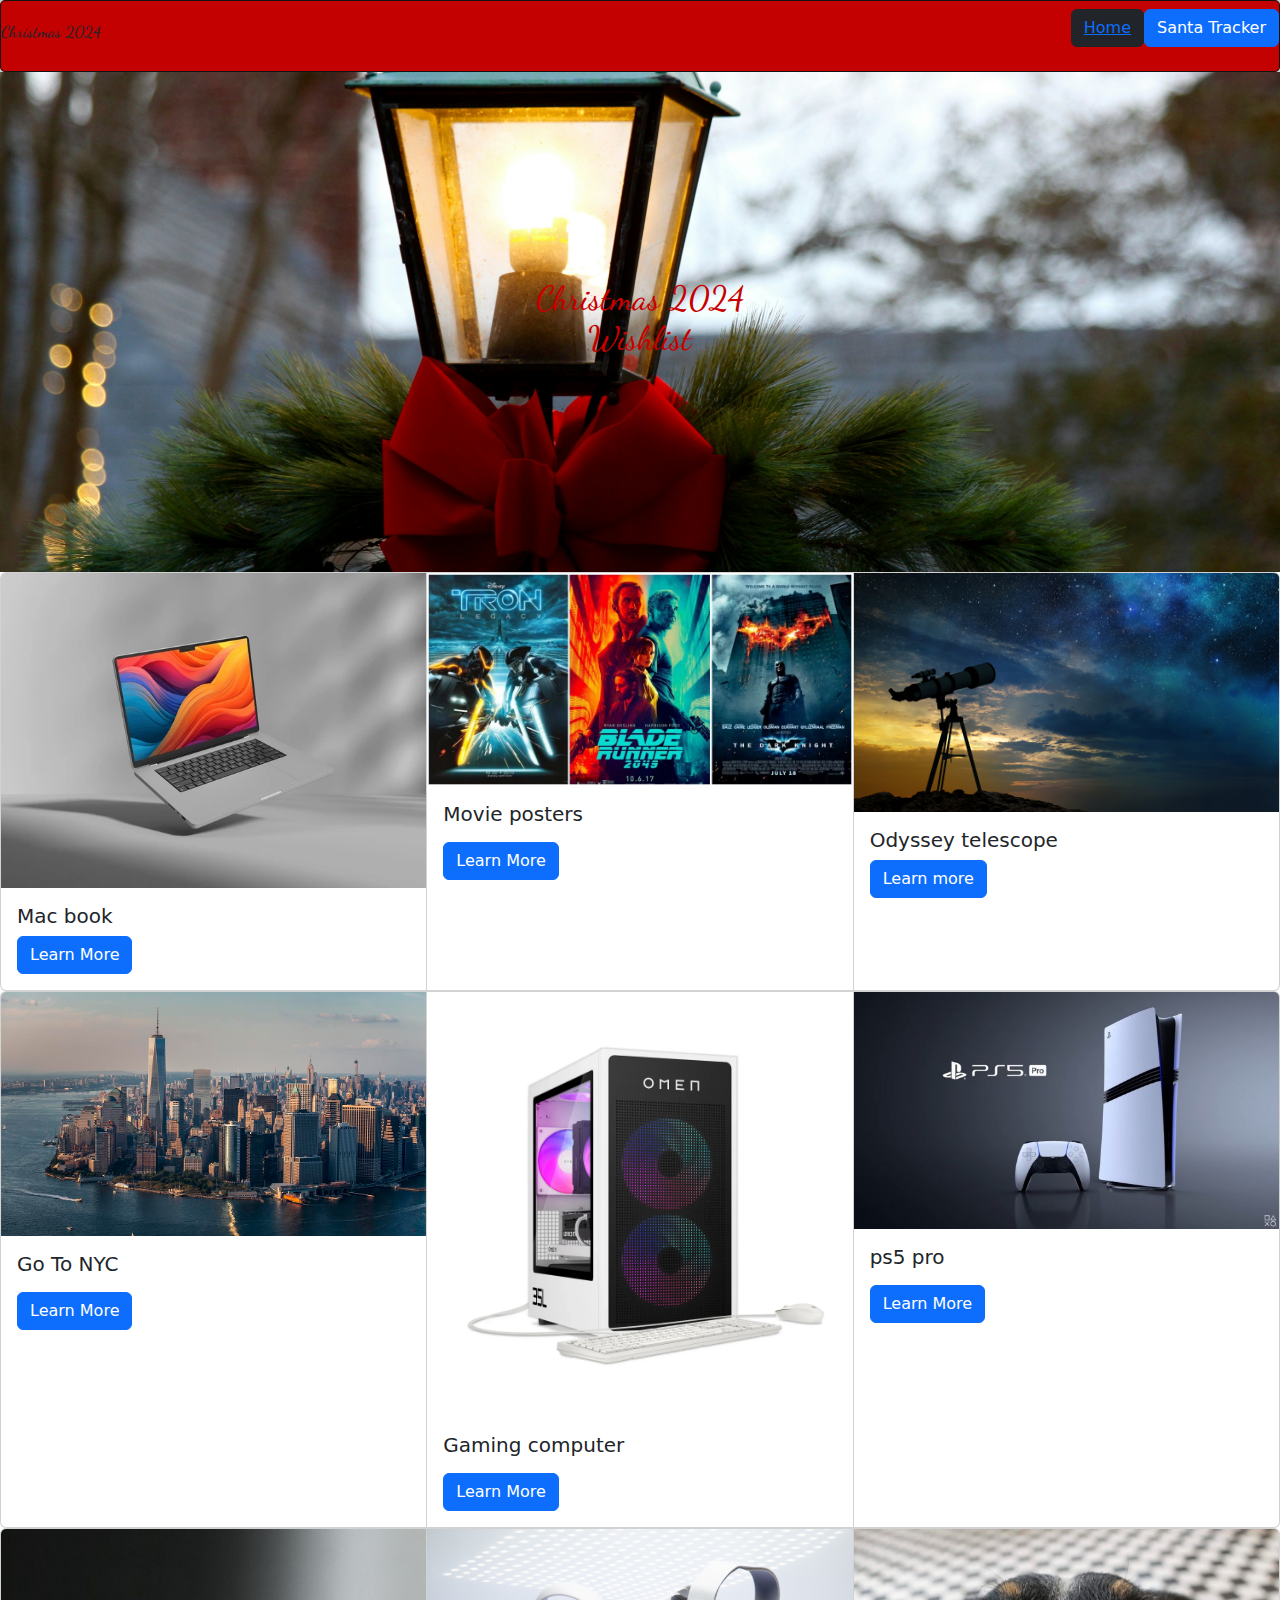
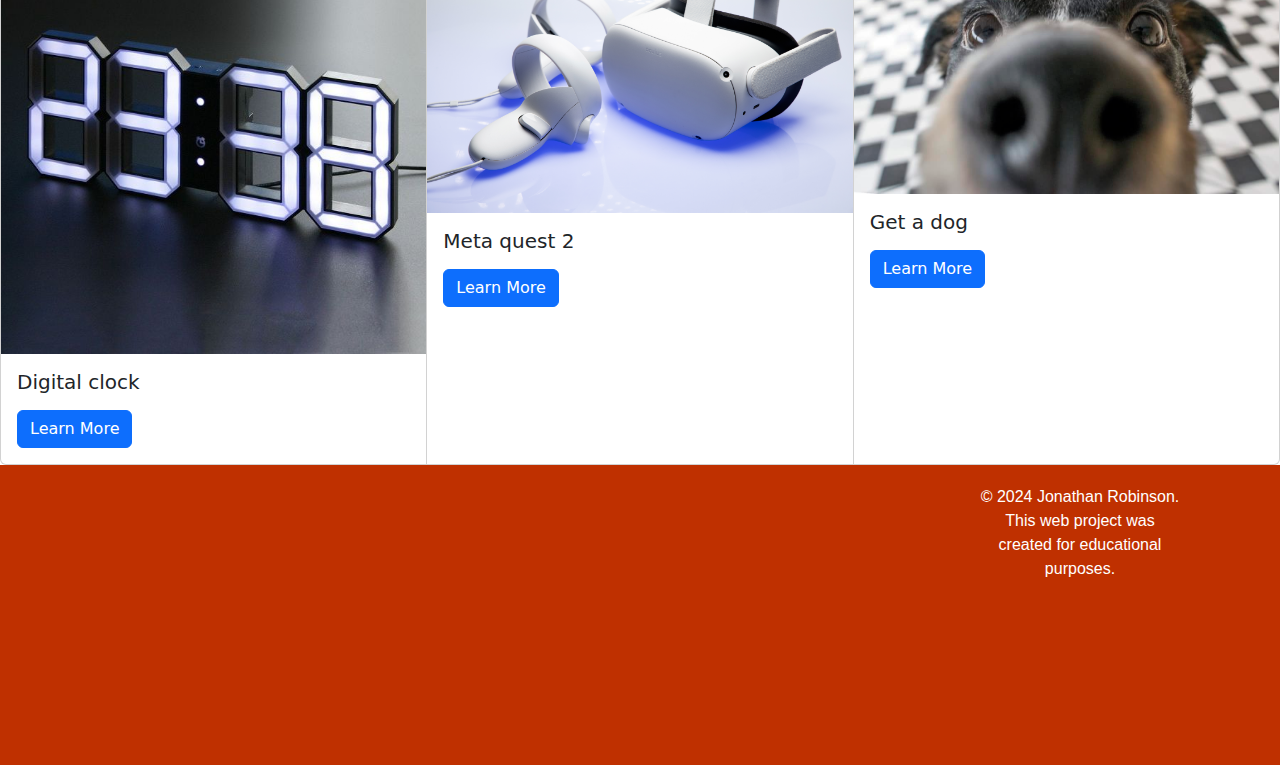
==== commit 61a2204a: "s" ====
--- a/index.html
+++ b/index.html
@@ -18,8 +18,10 @@
             <nav class="main-nav" id="main-nav">
                 <ul class="main-nav" id="padding">
                 <button class="btn btn-dark"><a href="index.html"> Home</a></button>
-                <button class="btn btn-dark"><a href="about.html"> About</button></a>
-                 <button class="btn btn-dark"> <a href="https://santatracker.google.com/"> Santa Tracker</a></button>
+                
+                <p class="card-text"><small class="text-body-secondary"><a href="https://www.noradsanta.org/en/" target="_blank" class="btn btn-primary">Santa Tracker</a></small></p>
+              </div>
+            </div>
                 </ul>
                 </nav>
         </header>
@@ -37,23 +39,22 @@
               <div class="card-body">
                 <h5 class="card-title lobster">Mac book</h5>
                 
-                <p class="card-text"><small class="text-body-secondary"><a href="item1.html" class="btn btn-primary">Best Buy</a></small></p>
+                <p class="card-text"><small class="text-body-secondary"><a href="item1.html" target="_blank" class="btn btn-primary">Learn More</a></small></p>
               </div>
             </div>
             <div class="card">
               <img src="images/8-Blue-and-Orange-Movie-Posters.avif" class="card-img-top" alt="...">
               <div class="card-body">
                 <h5 class="card-title lobster">Movie posters</h5>
-                <p class="card-text cinzel">This car has supporting text below as a natural lead-in to additional content.</p>
-                <p class="card-text"><small class="text-body-secondary"><a href="item2.html" class="btn btn-primary">Go somewhere</a></small></p>
+                <p class="card-text cinzel"></p>
+                <p class="card-text"><small class="text-body-secondary"><a href="item2.html" target="_blank" class="btn btn-primary">Learn More</a></small></p>
               </div>
             </div>
             <div class="card">
               <img src="images/ground-based-telescope.png" class="card-img-top" alt="...">
               <div class="card-body">
-                <h5 class="card-title lobster">Get a chance to study the stars</h5>
-                <p class="card-text cinzel">This is a wider card with supporting text below as a natural lead-in to additional content. This card has even longer content than the first to show that equal height action.</p>
-                <p class="card-text"><small class="text-body-secondary"><a href="https://shop.unistellar.com/products/odyssey?variant=40831246958615&country=US&currency=USD&utm_medium=product_sync&utm_source=google&utm_content=sag_organic&utm_campaign=sag_organic&srsltid=AfmBOooUDcrrplaTpQf9JM_EV0PS2r4BWCfKsVhfscsV9CYxQGt49AVtJ2E" target="_blank" class="btn btn-primary">unistellar</a></small></p>
+                <h5 class="card-title lobster">Odyssey telescope</h5>
+                <p class="card-text"><small class="text-body-secondary"><a href="item3.html" target="_blank" class="btn btn-primary">Learn more</a></small></p>
               </div>
             </div>
           </div>
@@ -62,24 +63,24 @@
               <img src="images/1140-nyc-skyline.jpg" class="card-img-top" alt="...">
               <div class="card-body">
                 <h5 class="card-title lobster">Go To NYC</h5>
-                <p class="card-text cinzel">This is a wider card with supporting text below as a natural lead-in to additional content. This content is a little bit longer.</p>
-                <p class="card-text"><small class="text-body-secondary"><a href="https://www.expedia.com/Flights-Search?flight-type=on&mode=search&trip=roundtrip&leg1=from%3AMassena%20%28MSS%20-%20Massena%20Intl.%29%2Cto%3ANew%20York%2C%20New%20York%2C%20United%20States%20of%20America%2Cdeparture%3A12%2F24%2F2024TANYT&options=cabinclass%3Aeconomy&leg2=from%3ANew%20York%2C%20New%20York%2C%20United%20States%20of%20America%2Cto%3AMassena%20%28MSS%20-%20Massena%20Intl.%29%2Cdeparture%3A12%2F31%2F2024TANYT&passengers=children%3A0%2Cadults%3A1%2Cseniors%3A0%2Cinfantinlap%3AY&fromDate=12%2F24%2F2024&toDate=12%2F31%2F2024&startDate=2024-12-24&endDate=2024-12-31&pwaDialog=FLIGHTS_DETAILS_AND_FARES-index-1-leg-0-fsr" target="_blank" class="btn btn-primary">Flights</a></small></p>
+                <p class="card-text cinzel"></p>
+                <p class="card-text"><small class="text-body-secondary"><a href="item4.html" target="_blank" class="btn btn-primary">Learn More</a></small></p>
               </div>
             </div>
             <div class="card">
               <img src="images/7d0ab873-851c-4c64-94a8-eec4d5751a8f.webp" class="card-img-top" alt="...">
               <div class="card-body">
                 <h5 class="card-title lobster">Gaming computer</h5>
-                <p class="card-text cinzel">HP OMEN - 35L Gaming Desktop - AMD Ryzen 5 8500G - 16GB DDR5 Memory - NVIDIA GeForce RTX 4060 - 1TB SSD - White/Black</p>
-                <p class="card-text"><small class="text-body-secondary"><a href="https://www.bestbuy.com/site/hp-omen-35l-gaming-desktop-amd-ryzen-5-8500g-16gb-ddr5-memory-nvidia-geforce-rtx-4060-1tb-ssd-white-black/6589126.p?skuId=6589126" target="_blank" class="btn btn-primary">Best Buy</a></small></p>
+                <p class="card-text cinzel"></p>
+                <p class="card-text"><small class="text-body-secondary"><a href="item5.html" target="_blank" class="btn btn-primary">Learn More</a></small></p>
               </div>
             </div>
             <div class="card">
               <img src="images/playstation5pro_4338993.jpg" class="card-img-top" alt="...">
               <div class="card-body">
                 <h5 class="card-title lobster">ps5 pro</h5>
-                <p class="card-text cinzel">This is a wider card with supporting text below as a natural lead-in to additional content. This card has even longer content than the first to show that equal height action.</p>
-                <p class="card-text"><small class="text-body-secondary"><a href="https://www.playstation.com/en-us/ps5/ps5-pro/" target="_blank" class="btn btn-primary">playstation</a></small></p>
+                <p class="card-text cinzel"></p>
+                <p class="card-text"><small class="text-body-secondary"><a href="item6.html" target="_blank" class="btn btn-primary">Learn More</a></small></p>
               </div>
             </div>
           </div>
@@ -88,24 +89,24 @@
               <img src="images/ce69d1d0ba348318a512e2fccb8c7d8e.jpg" class="card-img-top" alt="...">
               <div class="card-body">
                 <h5 class="card-title lobster">Digital clock</h5>
-                <p class="card-text cinzel">This is a wider card with supporting text below as a natural lead-in to additional content. This content is a little bit longer.</p>
-                <p class="card-text"><small class="text-body-secondary"><a href="https://www.amazon.com/digital-clock/s?k=digital+clock" target="_blank" class="btn btn-primary">amazon</a></small></p>
+                <p class="card-text cinzel"></p>
+                <p class="card-text"><small class="text-body-secondary"><a href="item7.html" target="_blank" class="btn btn-primary">Learn More</a></small></p>
               </div>
             </div>
             <div class="card">
               <img src="images/hcWa2MEHXzX6JDqjxdCQda.jpg">
               <div class="card-body">
                 <h5 class="card-title lobster">Meta quest 2</h5>
-                <p class="card-text cinzel">This car has supporting text below as a natural lead-in to additional content.</p>
-                <p class="card-text"><small class="text-body-secondary"><a href="https://www.amazon.com/Oculus-Quest-Advanced-All-One-Virtual/dp/B099VMT8VZ?th=1" target="_blank" class="btn btn-primary">Amazon</a></small></p>
+                <p class="card-text cinzel"></p>
+                <p class="card-text"><small class="text-body-secondary"><a href="item8.html" target="_blank" class="btn btn-primary">Learn More</a></small></p>
               </div>
             </div>
             <div class="card">
               <img src="images/iStock-836716796-1024x639.jpg" class="card-img-top" alt="...">
               <div class="card-body">
                 <h5 class="card-title lobster">Get a dog</h5>
-                <p class="card-text cinzel">This is a wider card with supporting text below as a natural lead-in to additional content. This card has even longer content than the first to show that equal height action.</p>
-                <p class="card-text"><small class="text-body-secondary"><a href="https://potsdamhumanesociety.org/adopt-a-pet/" target="_blank" class="btn btn-primary">Adopt a pet</a></small></p>
+                <p class="card-text cinzel"></p>
+                <p class="card-text"><small class="text-body-secondary"><a href="item9.html" target="_blank" class="btn btn-primary">Learn More</a></small></p>
               </div>
             </div>
           </div>
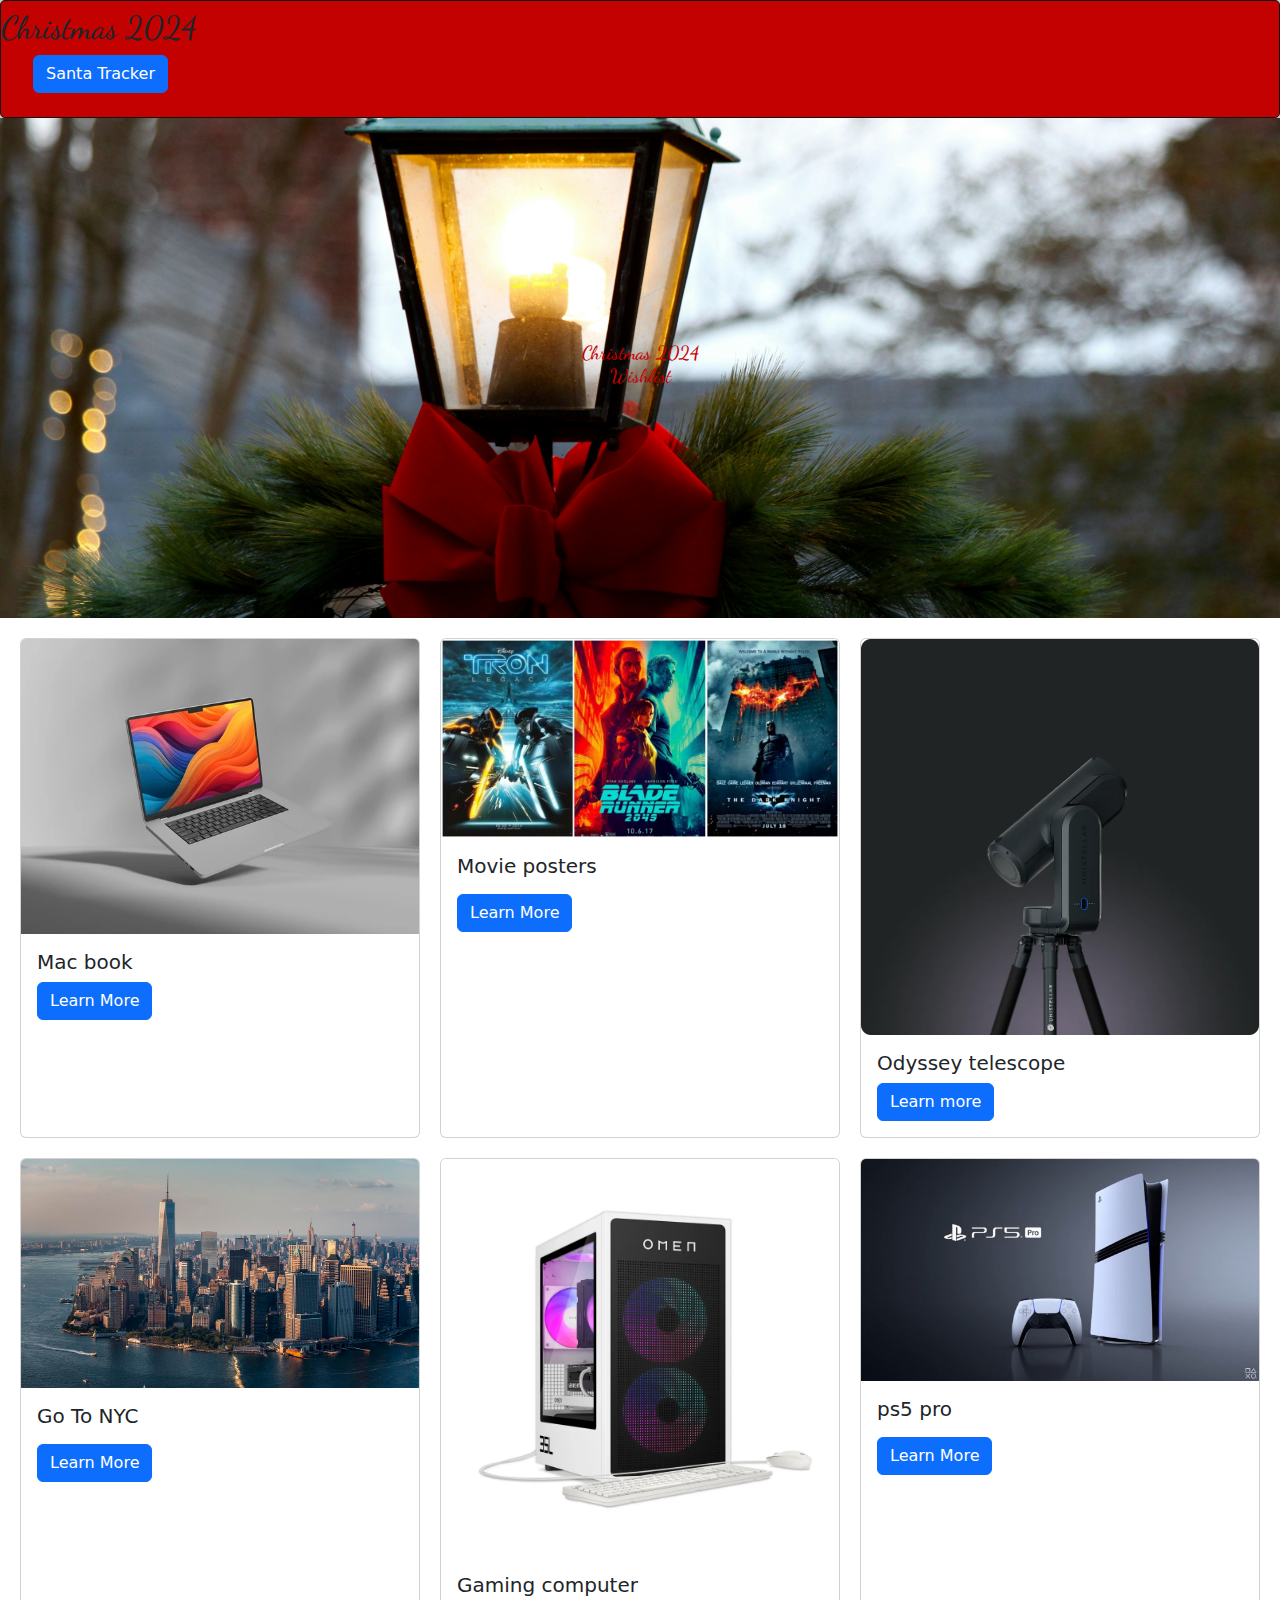
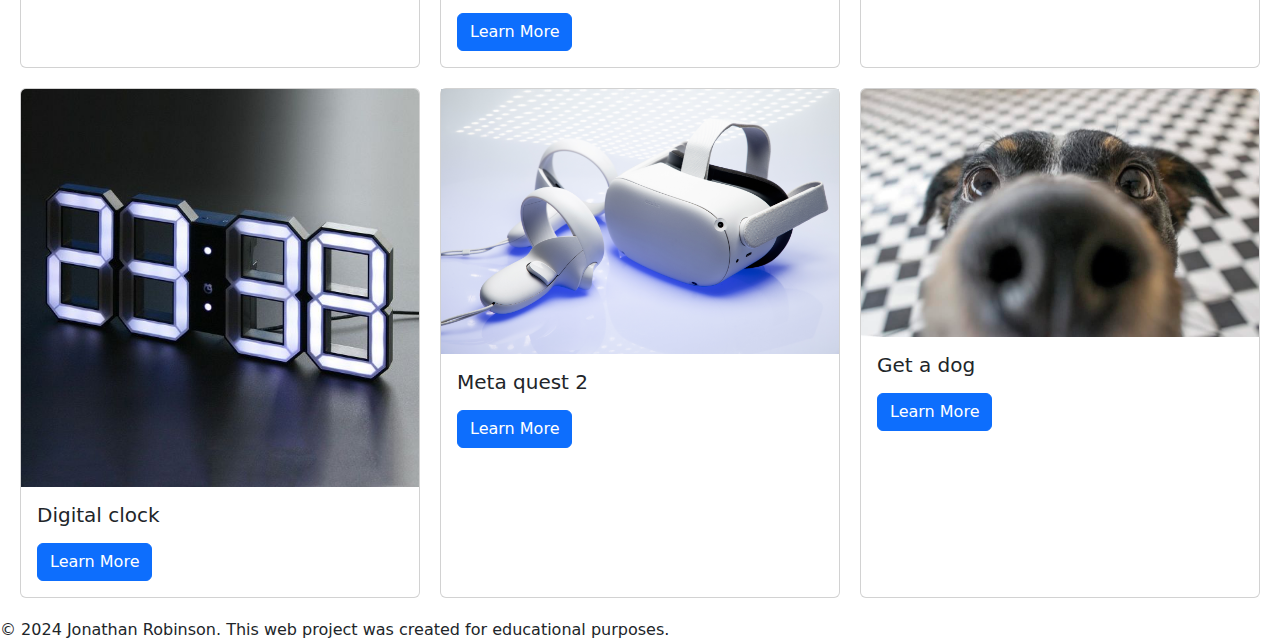
==== commit d9db135f: "finish" ====
--- a/index.html
+++ b/index.html
@@ -17,7 +17,7 @@
             <h1 class="logo">Christmas 2024</h1>
             <nav class="main-nav" id="main-nav">
                 <ul class="main-nav" id="padding">
-                <button class="btn btn-dark"><a href="index.html"> Home</a></button>
+                
                 
                 <p class="card-text"><small class="text-body-secondary"><a href="https://www.noradsanta.org/en/" target="_blank" class="btn btn-primary">Santa Tracker</a></small></p>
               </div>
@@ -25,6 +25,8 @@
                 </ul>
                 </nav>
         </header>
+
+
        <div id="hero" class="hero">
         <h2 class="hero-title">
                 Christmas 2024 
@@ -33,7 +35,9 @@
 
         </h2>
         </div>
-        <div class="card-group">
+
+        <main class="wrapper cards">
+        
             <div class="card">
               <img src="images/macbook-pro-2023-m2-chip-600nw-2328203513.webp" class="card-img-top" alt="...">
               <div class="card-body">
@@ -51,14 +55,14 @@
               </div>
             </div>
             <div class="card">
-              <img src="images/ground-based-telescope.png" class="card-img-top" alt="...">
+              <img src="images/od1_3000x.webp" class="card-img-top" alt="...">
               <div class="card-body">
                 <h5 class="card-title lobster">Odyssey telescope</h5>
                 <p class="card-text"><small class="text-body-secondary"><a href="item3.html" target="_blank" class="btn btn-primary">Learn more</a></small></p>
               </div>
             </div>
-          </div>
-          <div class="card-group">
+          
+          
             <div class="card">
               <img src="images/1140-nyc-skyline.jpg" class="card-img-top" alt="...">
               <div class="card-body">
@@ -83,8 +87,8 @@
                 <p class="card-text"><small class="text-body-secondary"><a href="item6.html" target="_blank" class="btn btn-primary">Learn More</a></small></p>
               </div>
             </div>
-          </div>
-          <div class="card-group">
+          
+          
             <div class="card">
               <img src="images/ce69d1d0ba348318a512e2fccb8c7d8e.jpg" class="card-img-top" alt="...">
               <div class="card-body">
@@ -109,7 +113,7 @@
                 <p class="card-text"><small class="text-body-secondary"><a href="item9.html" target="_blank" class="btn btn-primary">Learn More</a></small></p>
               </div>
             </div>
-          </div>
+          
         </main>
         <footer>
             <div class="copy">
--- a/styles.css
+++ b/styles.css
@@ -1,12 +1,19 @@
 @import url('https://fonts.googleapis.com/css2?family=Dancing+Script:wght@500&display=swap');
 
 /******** fonts ********/ 
+.wrapper {
+    display: grid;
+    grid-template-columns: minmax(230px, 1fr);
+    grid-gap:20px;
+    padding:20px;
+}
+
 .logo{
     font-family: "Dancing Script", cursive;
   font-optical-sizing: auto;
   font-weight: 500;
   font-style: normal;
-  font-size :100%;
+  font-size :xx-large;
   
 }
 .header{
@@ -99,78 +106,25 @@
 
 
 
-/*------ Tablet media Query ------*/
-@media screen and (min-width:769px) {
-.header,
-.main-nav{
-    display: flex;
-}
-.header{
-    flex-direction: column;
-    align-items: center;
-    .header{
-        width:80%;
-        margin: 0 auto;
-        max-width: 1150px;
+/* tablet media query****************/
+@media screen and (min-width: 764px) {
+    .wrapper {
+        display: grid;
+        grid-template-columns: repeat(2, minmax(230px, 1fr));
+        grid-gap:20px;
+        padding:20px;
     }
 }
-}
-#hero {
-    min-height:500px;
-}
-.hero h2 {
-    font-size:2.1rem;
-}
-.container {
-    grid-template-columns: 1fr 1fr ;
-    grid-auto-rows: minmax(100px, auto);
-}
 
-/*------ End of tablet media query ------*/
-
-
-/*------ Desktop media query ------*/
-@media screen and (min-width: 1025px){
-    .header{
-        flex-direction: row;
-        justify-content: space-between;
-    }
-}
-.container{
-    grid-template-columns:1fr 1fr 1fr;
-}
-
-/*------ End desktop media query ------*/
-
-/*------ Large display media query ------*/
-@media screen and (min-width: 1850px){
-    .header{
-        flex-direction: row;
-        justify-content: space-between;
+/* desktop media query****************/
+@media screen and (min-width: 1280px) {
+    .wrapper {
+        display: grid;
+        grid-template-columns: repeat(3, minmax(230px, 1fr));
+        grid-gap:20px;
+        padding:20px;
     }
 }
 /*------ End Large display media query ------*/
 
-footer {
-    margin-top: 0;
-    background-color: #bf3000;
-    font-family: "Nosifer", sans-serif;
-    font-weight: 400;
-    font-style: normal;
-    background-image: url(images/beth-teutschmann-ed5KySP1tfQ-unsplash.jpg);
-    background-repeat: no-repeat;
-    background-size: cover;
-    background-position-x:center;
-    background-position-y:center;
-    color:white;
-    min-height: 300px
-}
 
-.copy{
-    width: 200px;   
-    text-align: center; 
-    float: right;
-    position: relative;
-    top: 20px;
-    right: 100px;
-}--- a/styles.css
+++ b/styles.css
@@ -1,12 +1,19 @@
 @import url('https://fonts.googleapis.com/css2?family=Dancing+Script:wght@500&display=swap');
 
 /******** fonts ********/ 
+.wrapper {
+    display: grid;
+    grid-template-columns: minmax(230px, 1fr);
+    grid-gap:20px;
+    padding:20px;
+}
+
 .logo{
     font-family: "Dancing Script", cursive;
   font-optical-sizing: auto;
   font-weight: 500;
   font-style: normal;
-  font-size :100%;
+  font-size :xx-large;
   
 }
 .header{
@@ -99,78 +106,25 @@
 
 
 
-/*------ Tablet media Query ------*/
-@media screen and (min-width:769px) {
-.header,
-.main-nav{
-    display: flex;
-}
-.header{
-    flex-direction: column;
-    align-items: center;
-    .header{
-        width:80%;
-        margin: 0 auto;
-        max-width: 1150px;
+/* tablet media query****************/
+@media screen and (min-width: 764px) {
+    .wrapper {
+        display: grid;
+        grid-template-columns: repeat(2, minmax(230px, 1fr));
+        grid-gap:20px;
+        padding:20px;
     }
 }
-}
-#hero {
-    min-height:500px;
-}
-.hero h2 {
-    font-size:2.1rem;
-}
-.container {
-    grid-template-columns: 1fr 1fr ;
-    grid-auto-rows: minmax(100px, auto);
-}
 
-/*------ End of tablet media query ------*/
-
-
-/*------ Desktop media query ------*/
-@media screen and (min-width: 1025px){
-    .header{
-        flex-direction: row;
-        justify-content: space-between;
-    }
-}
-.container{
-    grid-template-columns:1fr 1fr 1fr;
-}
-
-/*------ End desktop media query ------*/
-
-/*------ Large display media query ------*/
-@media screen and (min-width: 1850px){
-    .header{
-        flex-direction: row;
-        justify-content: space-between;
+/* desktop media query****************/
+@media screen and (min-width: 1280px) {
+    .wrapper {
+        display: grid;
+        grid-template-columns: repeat(3, minmax(230px, 1fr));
+        grid-gap:20px;
+        padding:20px;
     }
 }
 /*------ End Large display media query ------*/
 
-footer {
-    margin-top: 0;
-    background-color: #bf3000;
-    font-family: "Nosifer", sans-serif;
-    font-weight: 400;
-    font-style: normal;
-    background-image: url(images/beth-teutschmann-ed5KySP1tfQ-unsplash.jpg);
-    background-repeat: no-repeat;
-    background-size: cover;
-    background-position-x:center;
-    background-position-y:center;
-    color:white;
-    min-height: 300px
-}
 
-.copy{
-    width: 200px;   
-    text-align: center; 
-    float: right;
-    position: relative;
-    top: 20px;
-    right: 100px;
-}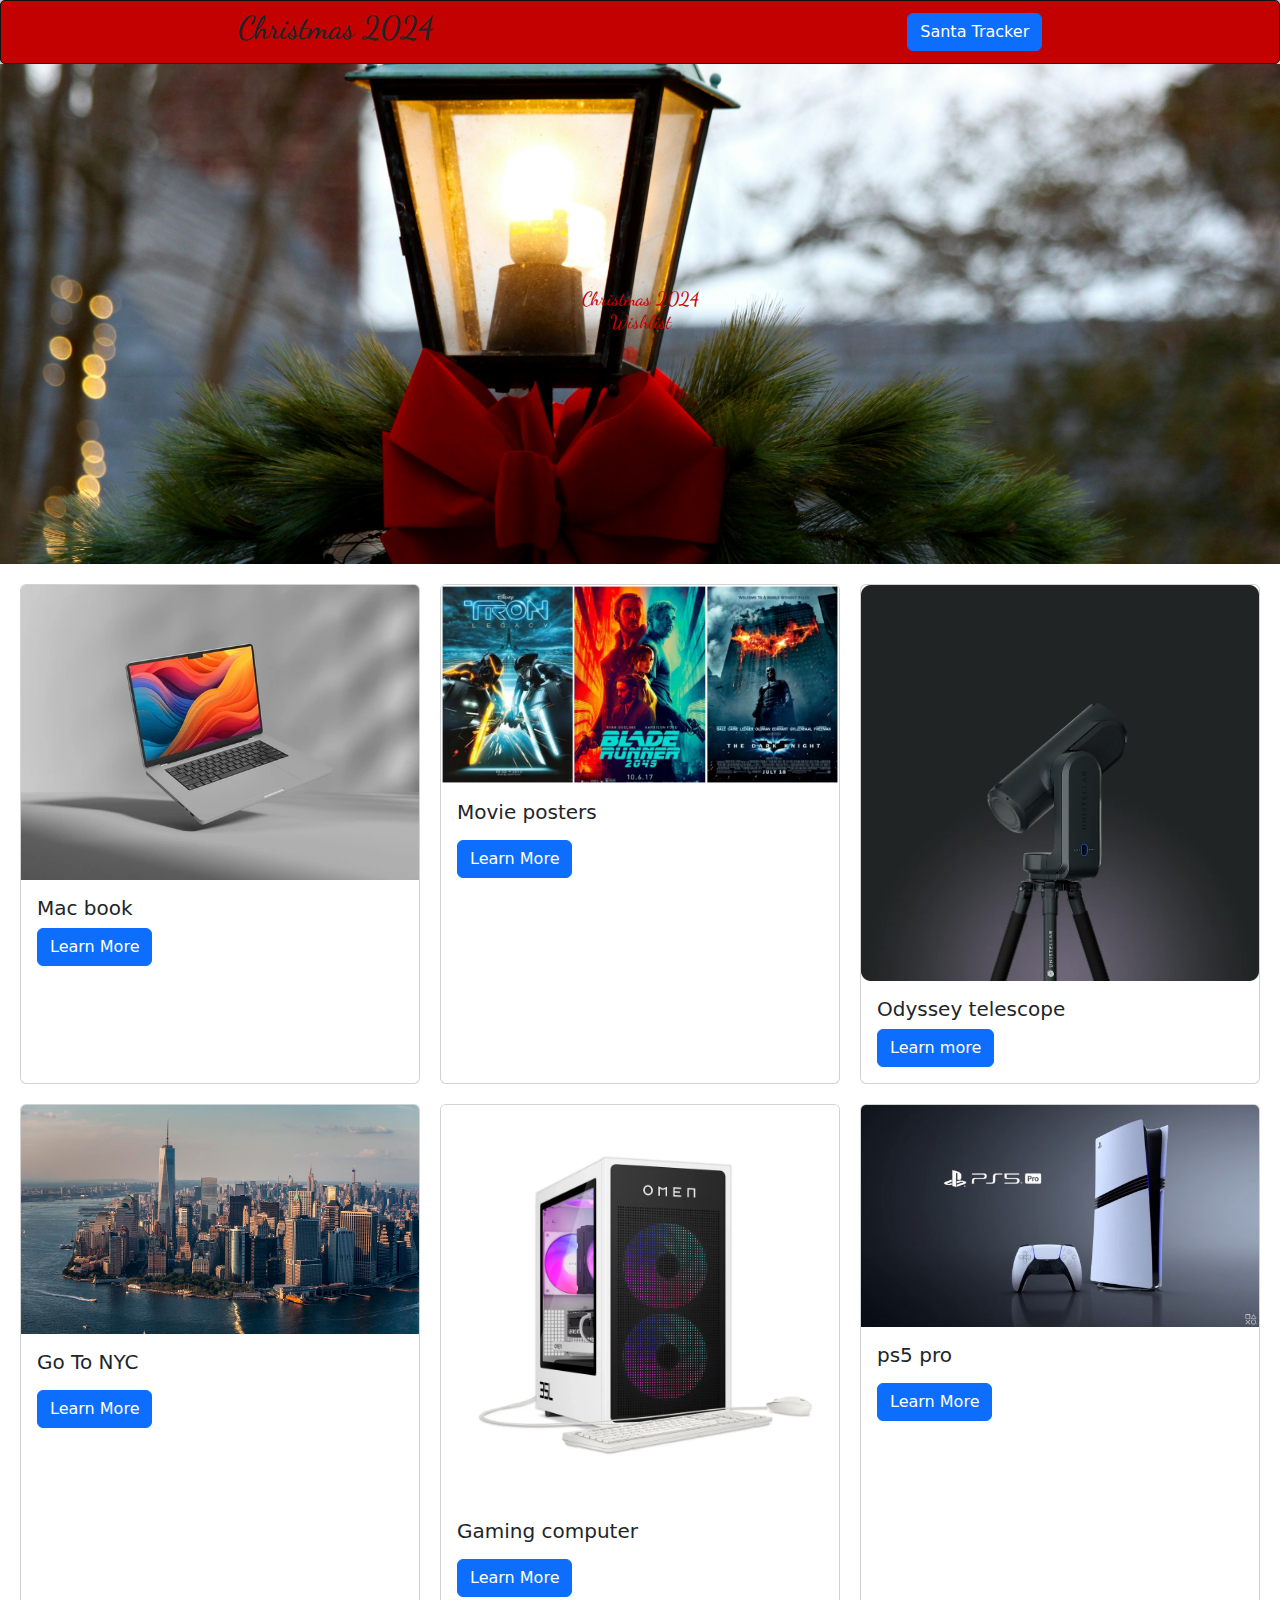
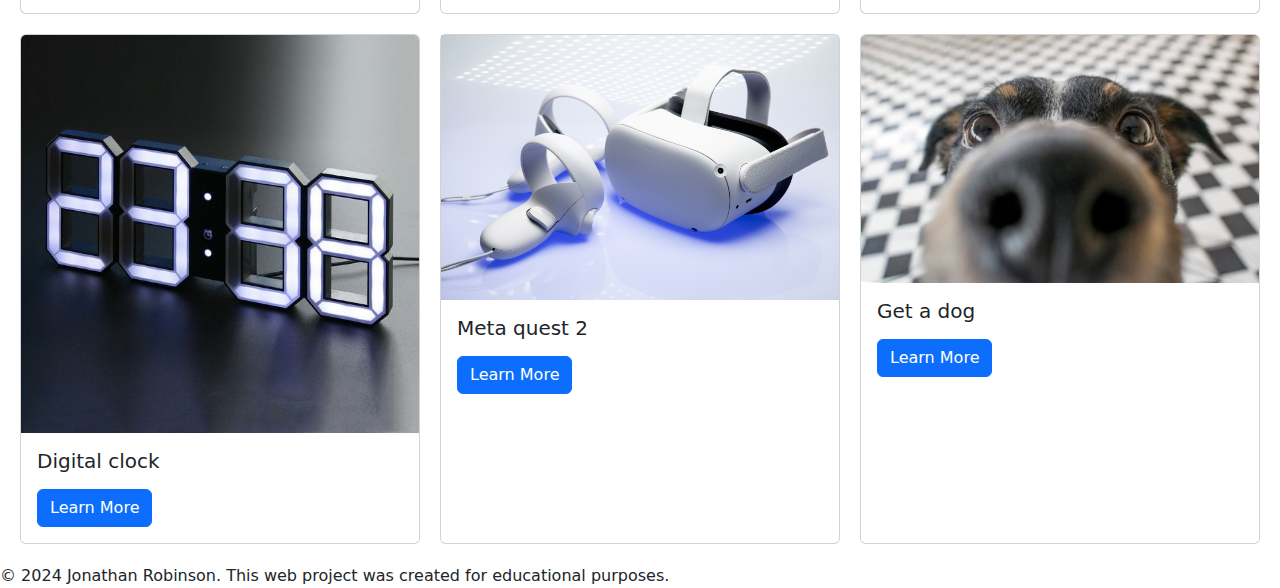
==== commit 18531d64: "fin" ====
--- a/index.html
+++ b/index.html
@@ -8,23 +8,15 @@
         <!--bootstrap javasript-->
         <script src="https://cdn.jsdelivr.net/npm/bootstrap@5.3.3/dist/js/bootstrap.bundle.min.js" integrity="sha384-YvpcrYf0tY3lHB60NNkmXc5s9fDVZLESaAA55NDzOxhy9GkcIdslK1eN7N6jIeHz" crossorigin="anonymous"></script>
         <!--custom CSS-->
-        <link rel="stylesheet" href="styles.css">
         <title> Christmas List 2024 || Jonathan Robinson</title>
         <link rel ="stylesheet" href="styles.css">
     </head>
     <body>
-        <header class="header">
-            <h1 class="logo">Christmas 2024</h1>
-            <nav class="main-nav" id="main-nav">
-                <ul class="main-nav" id="padding">
-                
-                
-                <p class="card-text"><small class="text-body-secondary"><a href="https://www.noradsanta.org/en/" target="_blank" class="btn btn-primary">Santa Tracker</a></small></p>
-              </div>
-            </div>
-                </ul>
-                </nav>
-        </header>
+      
+        <nav class="header">
+          <h1 class="logo">Christmas 2024</h1>
+          <p class="card-text"><small class="text-body-secondary"><a href="https://www.noradsanta.org/en/" target="_blank" class="btn btn-primary">Santa Tracker</a></small></p>
+        </nav>
 
 
        <div id="hero" class="hero">
@@ -37,6 +29,7 @@
         </div>
 
         <main class="wrapper cards">
+          
         
             <div class="card">
               <img src="images/macbook-pro-2023-m2-chip-600nw-2328203513.webp" class="card-img-top" alt="...">
@@ -113,6 +106,7 @@
                 <p class="card-text"><small class="text-body-secondary"><a href="item9.html" target="_blank" class="btn btn-primary">Learn More</a></small></p>
               </div>
             </div>
+            
           
         </main>
         <footer>
@@ -122,4 +116,4 @@
             
         </footer>
     </body>
-</html>+</html></div>--- a/styles.css
+++ b/styles.css
@@ -1,6 +1,22 @@
 @import url('https://fonts.googleapis.com/css2?family=Dancing+Script:wght@500&display=swap');
 
 /******** fonts ********/ 
+.main-nav a{
+    font-size:.99em
+}
+.main-nav{
+    margin-top:5px;
+}
+.main-nav a{
+    padding:10px,15px;
+    text-transform: uppercase;
+    text-align:right;
+    display: block;
+}
+ul{
+    list-style:none;
+}
+
 .wrapper {
     display: grid;
     grid-template-columns: minmax(230px, 1fr);
@@ -9,6 +25,7 @@
 }
 
 .logo{
+    display: inline;
     font-family: "Dancing Script", cursive;
   font-optical-sizing: auto;
   font-weight: 500;
@@ -17,6 +34,8 @@
   
 }
 .header{
+    display: flex;
+    flex-direction: column;
     padding-top: .5em;
     padding-bottom: .5em;
     border: 1px solid #13120f;
@@ -61,39 +80,6 @@
 
 }
 
-.block_one {
-    display:flex;
-
-}
-.two{
-    padding:10%
-}
-.four p {
-    color:#bf3100;
-    font-family: "Flavors", serif;
-  font-weight: 400;
-  font-style: normal;
-  font-size:x-large;
-  
-}
-.five p{
-    color:#13120F;
-    font-family: "Jolly Lodger", serif;
-  font-weight: 400;
-  font-style: normal;
-  font-size:xx-large;
-  background-color: #2a4454aa;
-  padding: 1%;
-  
-}
-.seven p{
-    color:#2a4454;
-    font-family: "Nosifer", serif;
-    font-weight: 400;
-    font-style: normal;
-    font-size:large;
-    padding: 1%;
-}
 /*------ Responsive images ------*/
 
 img {
@@ -104,8 +90,6 @@
         CSS GRID RULES
 =====================================*/
 
-
-
 /* tablet media query****************/
 @media screen and (min-width: 764px) {
     .wrapper {
@@ -113,6 +97,17 @@
         grid-template-columns: repeat(2, minmax(230px, 1fr));
         grid-gap:20px;
         padding:20px;
+    }
+    .header{
+        flex-direction: row;
+        align-items: center;
+        justify-content: space-around;
+        
+        .header{
+            width:80%;
+            margin: 0 auto;
+            max-width: 1150px;
+        }
     }
 }
 
@@ -123,8 +118,17 @@
         grid-template-columns: repeat(3, minmax(230px, 1fr));
         grid-gap:20px;
         padding:20px;
+        
+        .header{
+            flex-direction: row;
+            align-items: center;
+            justify-content: space-around;
+            .header{
+                width:80%;
+                margin: 0 auto;
+                max-width: 1150px;
+            }
+        }
     }
 }
-/*------ End Large display media query ------*/
-
-
+/*------ End Large display media query ------*/